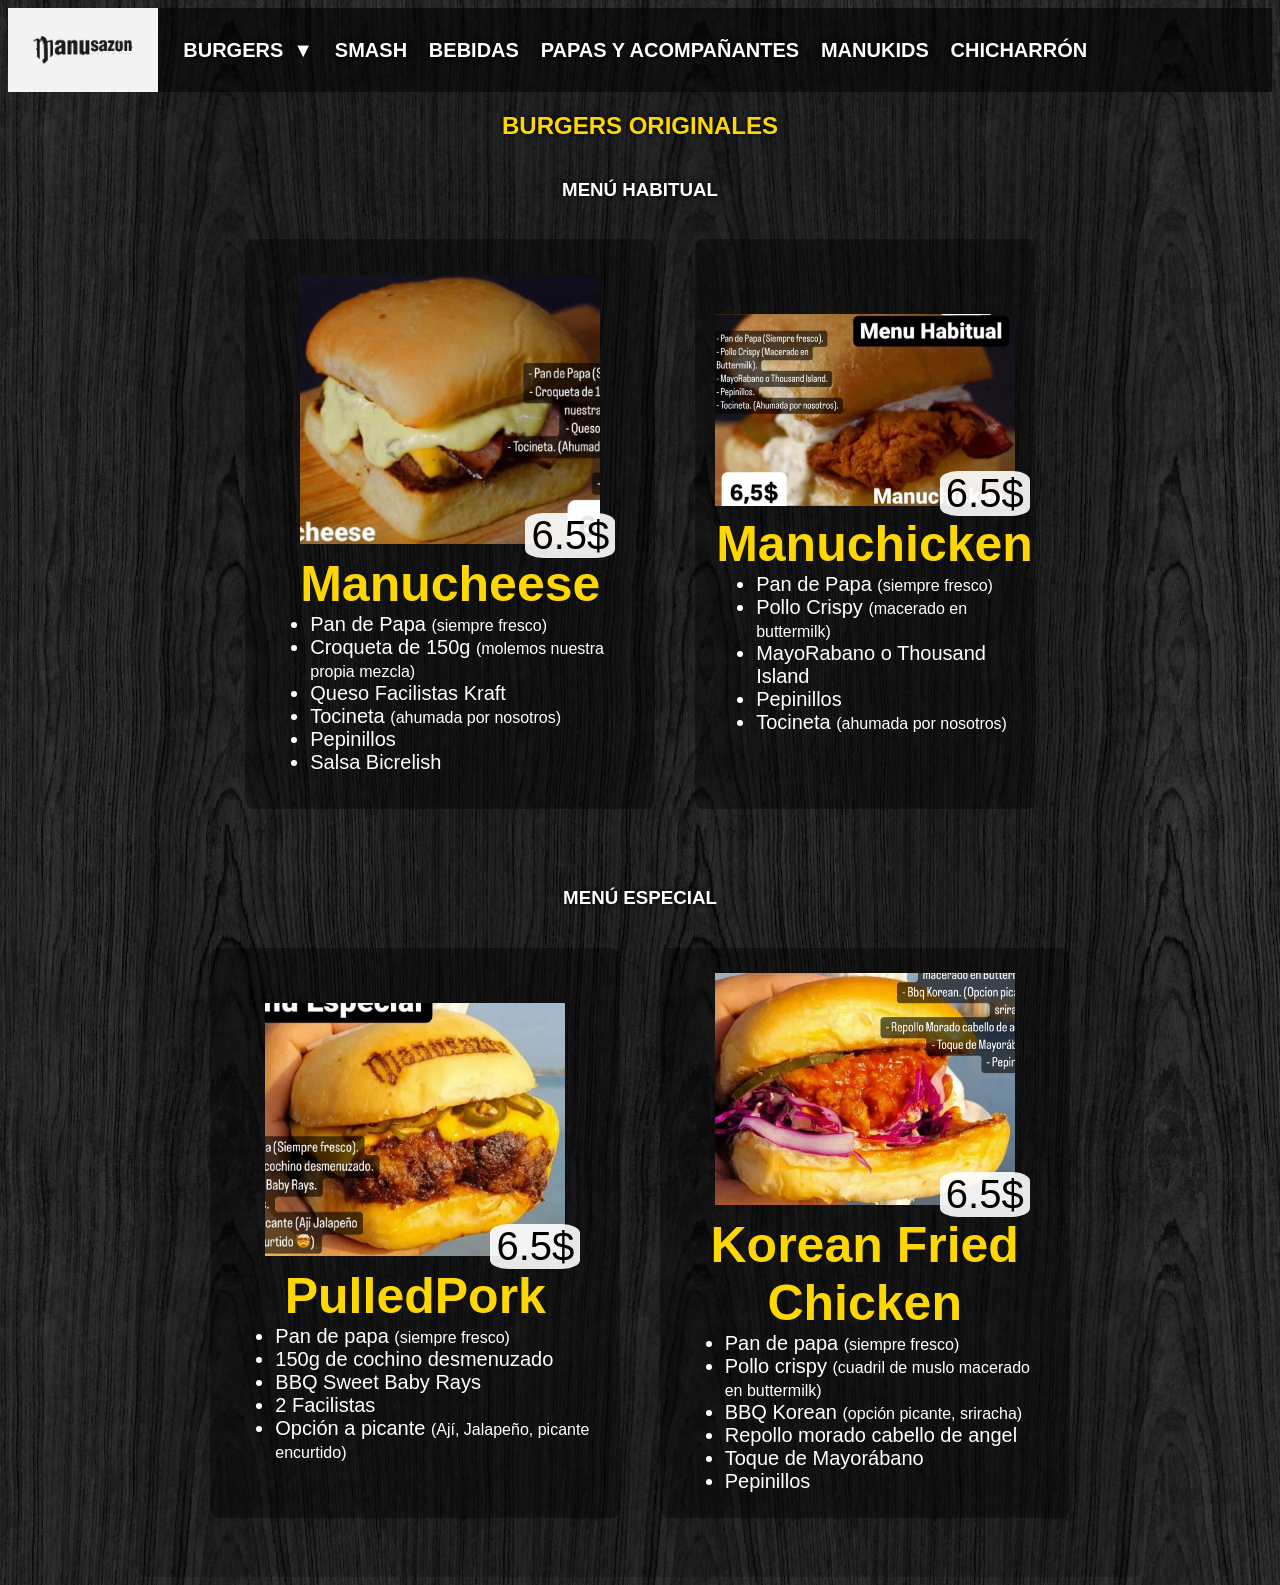
==== index.html @ 2ea52ff1 "first commit" ====
<!DOCTYPE html>
<html lang="es">
<head>
    <meta charset="UTF-8">
    <meta name="viewport" content="width=device-width, initial-scale=1.0">
    <title>Manusazon - Menu</title>
    <link rel="stylesheet" href="styles.css">
    <script src="script.js" defer></script>
</head>
<body>
    <div class="manuHeader">
        <img src="Manusazon logo 1.png" id="manusazonLogo">
        <div class="categories--container">
            <div class="dropdown">
                <h1 class="dropdown-title" onclick="toggleDropdown('burgers-dropdown-content')">
                    BURGERS <span>&#9660;</span> </h1>
                <div class="dropdown-content" id="burgers-dropdown-content">
                    <a href="burgers/originales.html">Originales</a>
                    <a href="burgers/dobles.html">Dobles</a>
                    <a href="burgers/triples">Triples</a>
                </div>
            </div>
            <h1>SMASH</h1>
            <h1>BEBIDAS</h1>
            <h1>PAPAS Y ACOMPAÑANTES</h1>
            <h1>MANUKIDS</h1>
            <h1>CHICHARRÓN</h1>
        </div>
    </div>

    <div class="menu-container">
        <h2>BURGERS ORIGINALES</h2>
        <h3>MENÚ HABITUAL</h2>

        <div class="menu-cards--container">
            <div class="menu-card">
                <div class="image-price--container">
                    <img id="Manucheese-Img" src="static/Burgers Originales/Menu Habitual/Manucheese.png" alt="ManucheeseImg">
                    <p class="image-price">6.5$</p>
                </div>
                <div class="title-ingredients--container">
                    <h4 class="card-title">Manucheese</h4>
                    <ul>
                        <li>Pan de Papa <span>(siempre fresco)</span></li>
                        <li>Croqueta de 150g <span>(molemos nuestra propia mezcla)</span></li>
                        <li>Queso Facilistas Kraft</li>
                        <li>Tocineta <span>(ahumada por nosotros)</span></li>
                        <li>Pepinillos</li>
                        <li>Salsa Bicrelish</li>
                    </ul>
                </div>
            </div>
            <div class="menu-card">
                <div class="image-price--container">
                    <img id="Manuchicken-Img" src="static/Burgers Originales/Menu Habitual/Manuchicken.png" alt="ManuchickenImg">
                    <p class="image-price">6.5$</p>
                </div>
                <div class="title-ingredients--container">
                    <h4 class="card-title">Manuchicken</h4>
                    <ul>
                        <li>Pan de Papa <span>(siempre fresco)</span></li>
                        <li>Pollo Crispy <span>(macerado en buttermilk)</span></li>
                        <li>MayoRabano o Thousand Island</li>
                        <li>Pepinillos</li>
                        <li>Tocineta <span>(ahumada por nosotros)</span></li>
                    </ul>
                </div>
            </div>
            
        </div>

        <h3>MENÚ ESPECIAL</h2>

        <div class="menu-cards--container">
            <div class="menu-card">
                <div class="image-price--container">
                    <img id="PulledPork-Img" src="static/Burgers Originales/Menu Especial/PulledPork.png" alt="PulledPorkImg">
                    <p class="image-price">6.5$</p>
                </div>
                <div class="title-ingredients--container">
                    <h4 class="card-title">PulledPork</h4>
                    <ul>
                        <li>Pan de papa <span>(siempre fresco)</span></li>
                        <li>150g de cochino desmenuzado</li>
                        <li>BBQ Sweet Baby Rays</li>
                        <li>2 Facilistas</li>
                        <li>Opción a picante <span>(Ají, Jalapeño, picante encurtido)</span></li>
                    </ul>
                </div>
            </div>
            
            <div class="menu-card">
                <div class="image-price--container">
                    <img id="KoreanFriedChicken-Img" src="static/Burgers Originales/Menu Especial/Korean Fried Chicken.png" alt="KoreanFriedChickenImg">
                    <p class="image-price">6.5$</p>
                </div>
                <div class="title-ingredients--container">
                    <h4 class="card-title">Korean Fried Chicken</h4>
                    <ul>
                        <li>Pan de papa <span>(siempre fresco)</span></li>
                        <li>Pollo crispy <span>(cuadril de muslo macerado en buttermilk)</span></li>
                        <li>BBQ Korean <span>(opción picante, sriracha)</span></li>
                        <li>Repollo morado cabello de angel</li>
                        <li>Toque de Mayorábano</li>
                        <li>Pepinillos</li>
                    </ul>
                </div>
            </div>

        </div>

    </div>

</body>
</html>
---- styles.css ----
body {
    background-image: url('wood-veneer-none-xb3p3p-1200.jpg');
    color: white;
    font: 100% Arial, Helvetica, sans-serif;
}

.manuHeader {
    display: flex;
    flex-direction: row;
    text-shadow: 0 0 5px black;
    align-items: left;
    align-content: flex-start;
    width: 100%;
    background-color: rgb(0, 0, 0, 0.6);
}

.categories--container {
    display: flex;
    flex-direction: row;
    text-shadow: 0 0 5px black;
    align-items: center;
    align-content: center;
    gap: 2%;
    width: 100%;
    font-size: 10px;
}

#manusazonLogo {
    display: flex;
    width: 150px;
    height: auto;
    margin-right: 2%;
}

.menu-container {
    display: flex;
    flex-direction: column;
    position: relative;
    justify-content: center;
    margin: 0 10vw;
    background-color: rgba(0, 0, 0, 0.2);
    border-radius: 1%;
}

@media (max-width: 768px) {
    .menu-container {
        margin: 0 5vw; 
    }
    .title-ingredients--container h4 {
        font-size: 30px; 
    }
    .title-ingredients--container ul {
        font-size: 15px; 
    }
    .image-price {
        font-size: 24px;
    }
}

.menu-container h2{
    text-align: center;
    color: gold;
    text-shadow: 0 0 5px black;
    position: sticky;
    left: 0%;
    top: 2%;
    z-index: 10;
}
.menu-container h3{
    text-align: center;
    text-shadow: 0 0 5px black;
}

.menu-cards--container {
    display: flex;
    flex-direction: row;
    flex-wrap: wrap;
    justify-content: center;
    gap: 2%;
    padding: 1%;
    background-color: rgba(0, 0, 0, 0);
    border-radius: 1%;
    height: max-content;
}

.menu-card {
    padding: 1% 0.5% 1% 0.5%;
    margin: 1% 1% 5% 1%;
    background-color: rgba(0, 0, 0, 0.4);
    border-radius: 2%;
    align-items: center;
    align-content: center;
    min-height: 550px;
    max-width: 400px;
    height: fit-content;
    width: fit-content;
}

.image-price--container {
    display: flex;
    flex-direction: column;
    width: fit-content;
    height: fit-content;
    position: relative;
    transform: translate(-50%, 0);
    left: 50%;
}

.image-price--container img{
    max-width: 300px;
    width: 100%;
    height: auto;
}

.image-price{
    display: flex;
    position: absolute;
    width: fit-content;
    height: fit-content;
    bottom: -5%;
    right: -5%;
    padding: 0 2% 0 2%;
    margin: 0 0 0 0;
    background-color: rgba(255, 255, 255, 0.9);
    color: black;
    border-radius: 20% 20% 20% 20%;
    font-size: 40px;
}

.title-ingredients--container {
    background-color: rgba(0, 128, 0, 0);
    display: flex;
    flex-direction: column;
    position: relative;
    width: 90%;
    height: fit-content;
    left: 5%;
}

.card-title{
    width: 100%;
    height: fit-content;
    align-items: center;
    align-content: center;
    text-align: center;
    color: gold;
    font-size: 50px;
    margin: 3% 0 0 0;
}

.title-ingredients--container ul{
    font-size: 20px;
    margin: 0 0 0 0;
    height: fit-content;
}

.title-ingredients--container ul span   {
    font-size: 80%;
}

/* Estilos para el contenedor del menú desplegable */
.dropdown {
    position: relative; /* CLAVE: Para que el contenido se posicione relativo a este */
    display: inline-block; /* Permite que ocupe solo el ancho de su contenido */
}

/* Estilos para el encabezado del desplegable (BURGERS) */
.dropdown-title {
    cursor: pointer; /* Indica que se puede hacer clic */
    display: flex;
    align-items: center;
    gap: 10px; /* Espacio entre el texto y la flecha */
}

/* Estilos para el contenido desplegable (Originales, Dobles, Triples) */
.dropdown-content {
    /* CLAVE: Oculta el contenido por defecto */
    display: none; 
    
    position: absolute; /* CLAVE: Permite que el contenido se superponga */
    background-color: #333; /* Color de fondo del desplegable */
    min-width: 160px; /* Ancho mínimo */
    box-shadow: 0px 8px 16px 0px rgba(0,0,0,0.2);
    z-index: 100; /* Asegura que esté por encima de otros elementos */
    padding: 5px 0;
}

/* Estilos para los enlaces dentro del desplegable */
.dropdown-content a {
    color: white;
    padding: 12px 16px;
    text-decoration: none; /* Quita el subrayado */
    display: block; /* Ocupa todo el ancho disponible */
    font-size: 18px; /* Ajusta el tamaño de la fuente para los ítems */
}

/* Estilo al pasar el ratón por los enlaces */
.dropdown-content a:hover {
    background-color: #555;
}

/* Clase para mostrar el contenido (será añadida por JavaScript) */
.show {
    display: block;
}

/* Estilos para el contenedor del menú desplegable */
.dropdown {
    position: relative; 
    display: inline-block; 
    /* Importante: display: inline-block asegura que el hover funciona correctamente 
       y solo sobre el contenido de la burger */
}

/* Estilos para el título (BURGERS) */
.dropdown-title {
    cursor: pointer;
    display: flex;
    align-items: center;
    gap: 10px;
}

/* Estilos para el contenido desplegable (Originales, Dobles, Triples) */
.dropdown-content {
    /* CLAVE: Oculta el contenido por defecto */
    display: none; 
    
    position: absolute; 
    top: 100%; /* Posiciona el desplegable justo debajo del título */
    left: 0;
    
    background-color: #333; 
    min-width: 160px; 
    box-shadow: 0px 8px 16px 0px rgba(0,0,0,0.2);
    z-index: 100;
    padding: 5px 0;
}

/* 🔑 CLAVE: Muestra el contenido cuando el ratón está sobre el contenedor padre (.dropdown) */
.dropdown:hover .dropdown-content {
    display: block;
}

/* Estilos para los enlaces dentro del desplegable */
.dropdown-content a {
    color: white;
    padding: 12px 16px;
    text-decoration: none;
    display: block;
    font-size: 18px; 
}

/* Estilo al pasar el ratón por los enlaces */
.dropdown-content a:hover {
    background-color: #555;
}
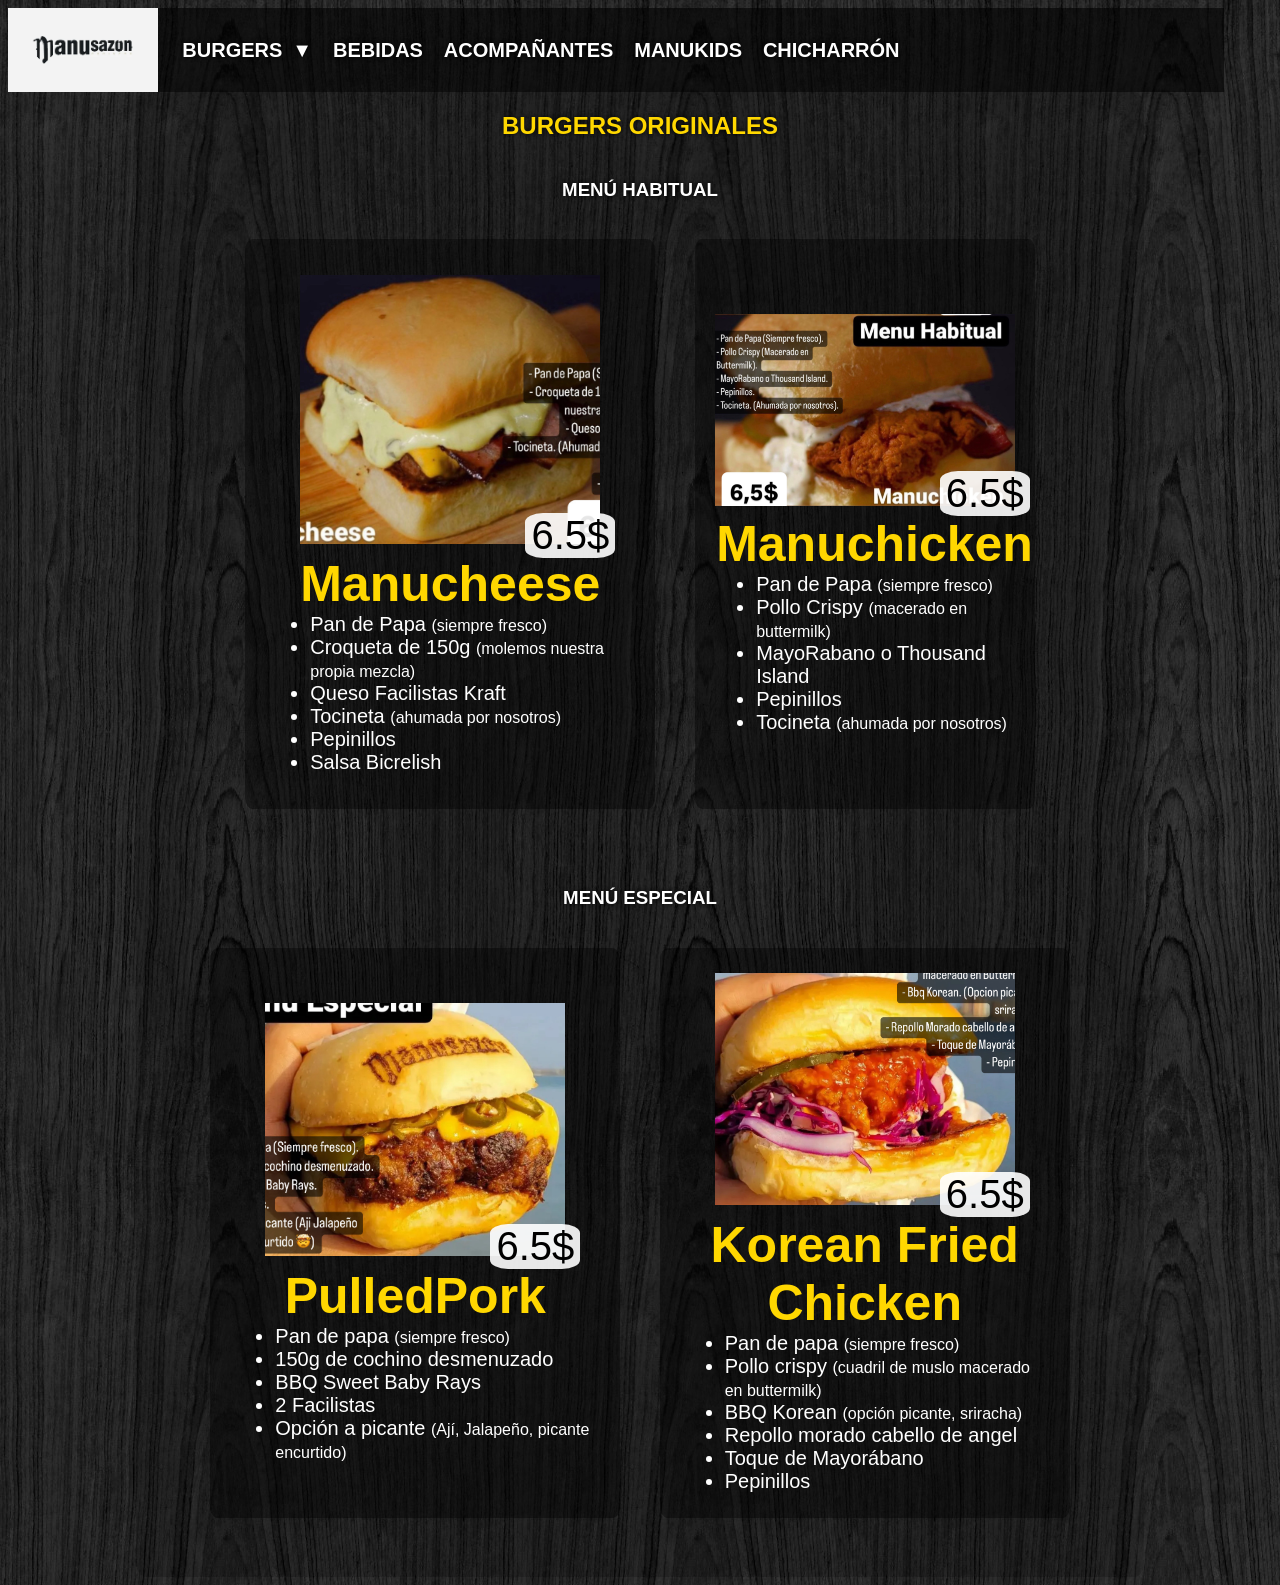
==== commit c2896789: "Header fix" ====
--- a/index.html
+++ b/index.html
@@ -20,9 +20,8 @@
                     <a href="burgers/triples">Triples</a>
                 </div>
             </div>
-            <h1>SMASH</h1>
             <h1>BEBIDAS</h1>
-            <h1>PAPAS Y ACOMPAÑANTES</h1>
+            <h1>ACOMPAÑANTES</h1>
             <h1>MANUKIDS</h1>
             <h1>CHICHARRÓN</h1>
         </div>
--- a/styles.css
+++ b/styles.css
@@ -10,7 +10,7 @@
     text-shadow: 0 0 5px black;
     align-items: left;
     align-content: flex-start;
-    width: 100%;
+    width: 95vw;
     background-color: rgb(0, 0, 0, 0.6);
 }
 
@@ -43,6 +43,15 @@
 }
 
 @media (max-width: 768px) {
+    #manusazonLogo {
+        display: flex;
+        width: 75px;
+        height: auto;
+        margin-right: 2%;
+    }
+    .categories--container {
+    font-size: 0.9vw;
+    }
     .menu-container {
         margin: 0 5vw; 
     }
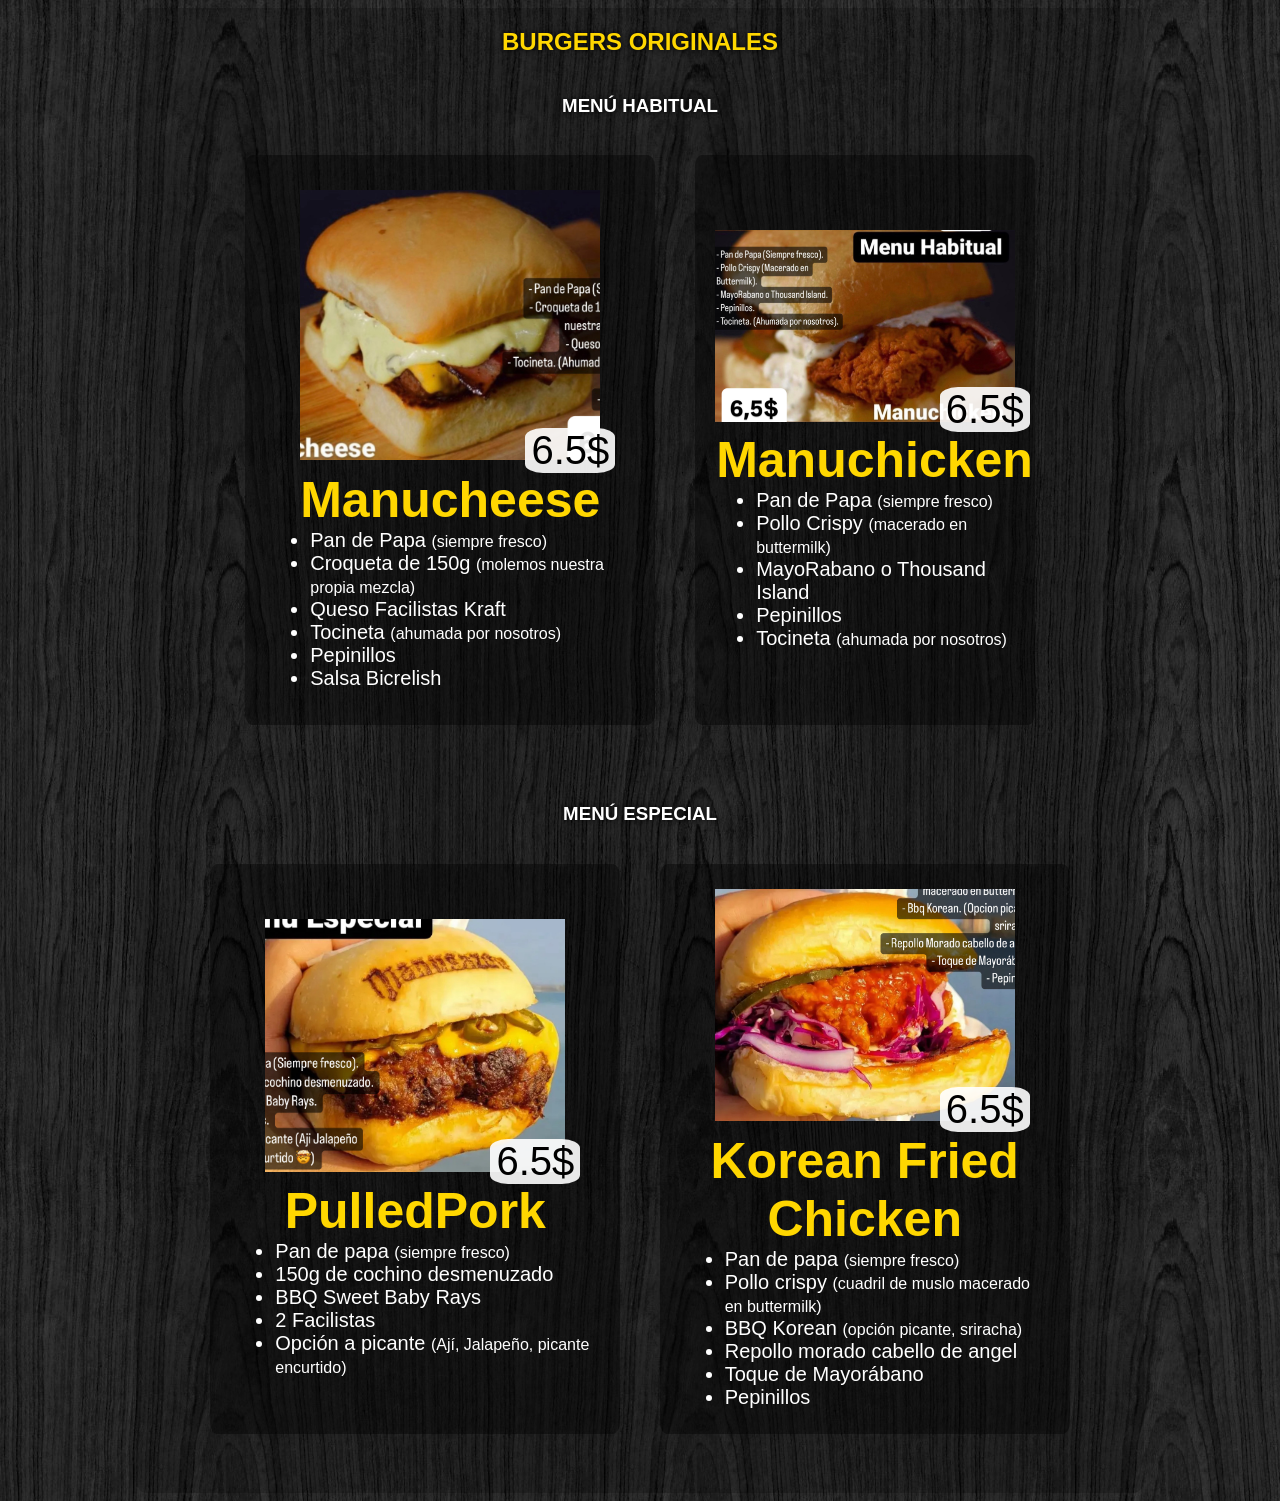
==== commit f8325664: "No header" ====
--- a/index.html
+++ b/index.html
@@ -8,7 +8,7 @@
     <script src="script.js" defer></script>
 </head>
 <body>
-    <div class="manuHeader">
+    <!-- <div class="manuHeader">
         <img src="Manusazon logo 1.png" id="manusazonLogo">
         <div class="categories--container">
             <div class="dropdown">
@@ -25,7 +25,7 @@
             <h1>MANUKIDS</h1>
             <h1>CHICHARRÓN</h1>
         </div>
-    </div>
+    </div> -->
 
     <div class="menu-container">
         <h2>BURGERS ORIGINALES</h2>
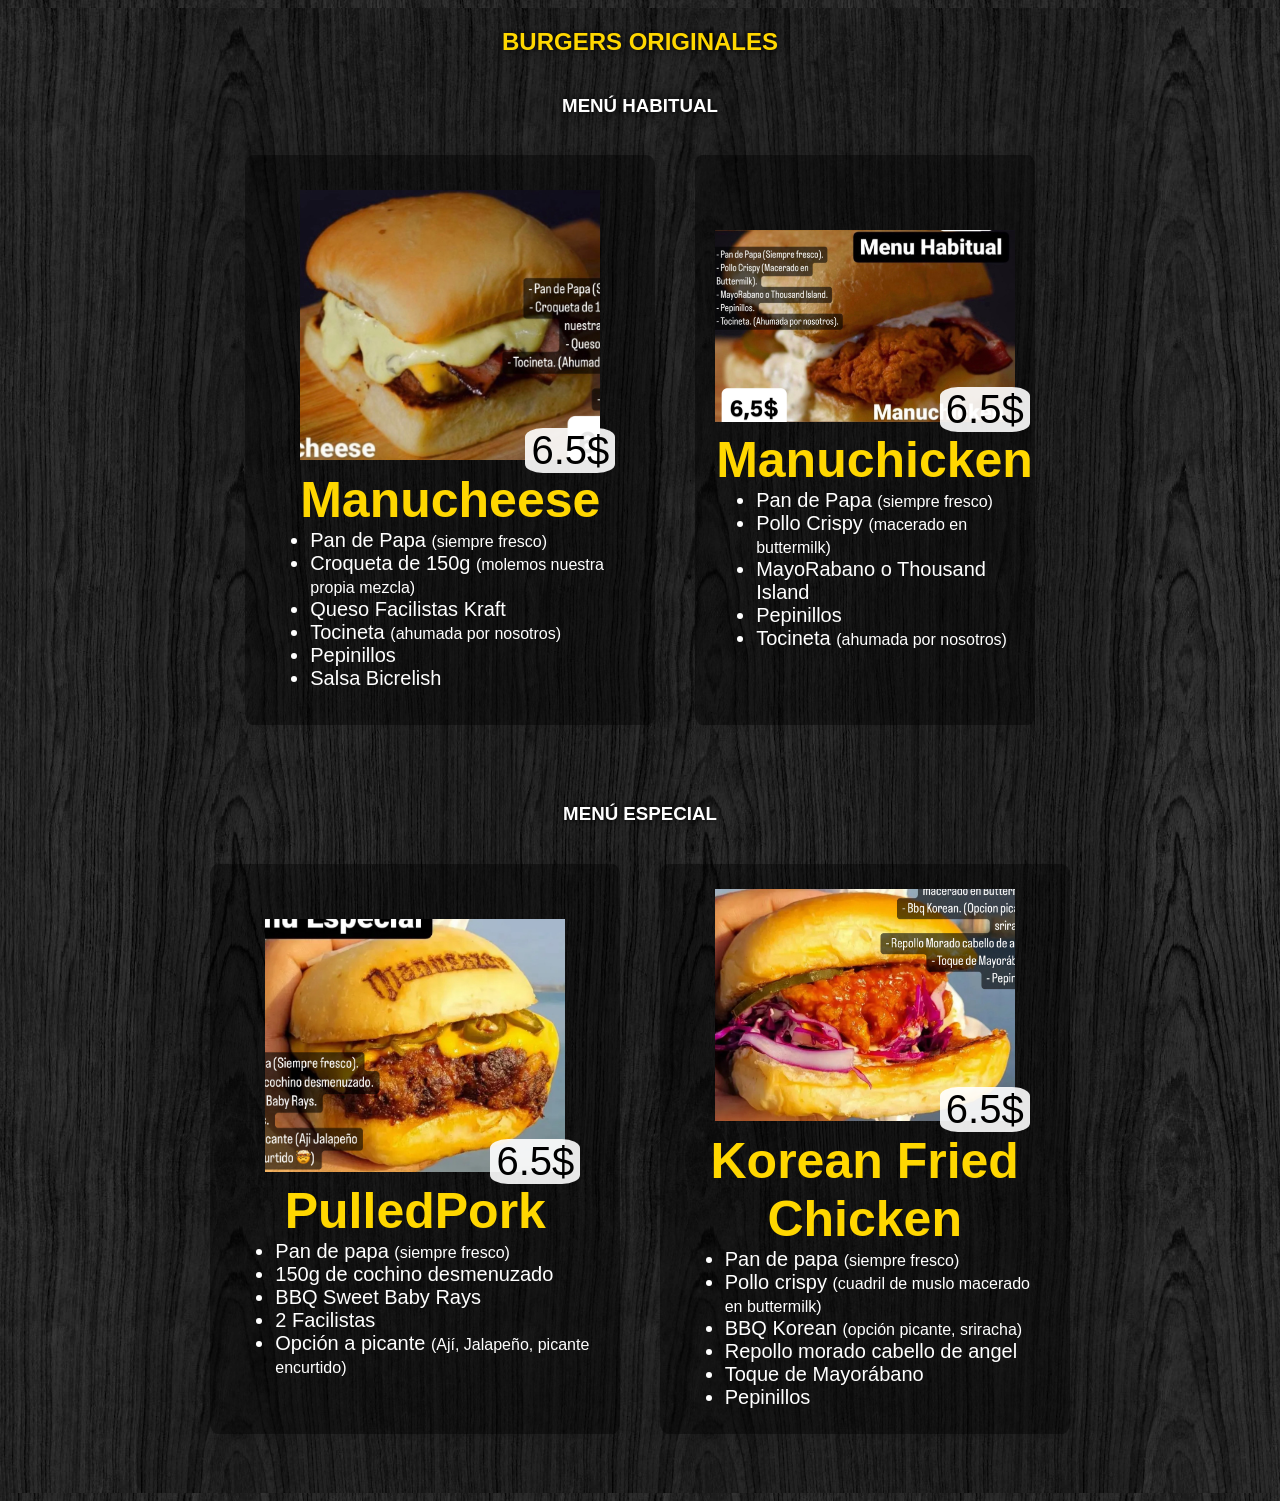
==== commit cdc385fc: "intento de fondo de botones4" ====
--- a/index.html
+++ b/index.html
@@ -2,7 +2,8 @@
 <html lang="es">
 <head>
     <meta charset="UTF-8">
-    <meta name="viewport" content="width=device-width, initial-scale=1.0">
+    <meta name="viewport" content="width=device-width, initial-scale=1.0, viewport-fit=cover">
+    <meta name="theme-color" content="#00000000">
     <title>Manusazon - Menu</title>
     <link rel="stylesheet" href="styles.css">
     <script src="script.js" defer></script>
--- a/styles.css
+++ b/styles.css
@@ -1,3 +1,7 @@
+html {
+    background-image: url('wood-veneer-none-xb3p3p-1200.jpg');
+}
+
 body {
     background-image: url('wood-veneer-none-xb3p3p-1200.jpg');
     color: white;
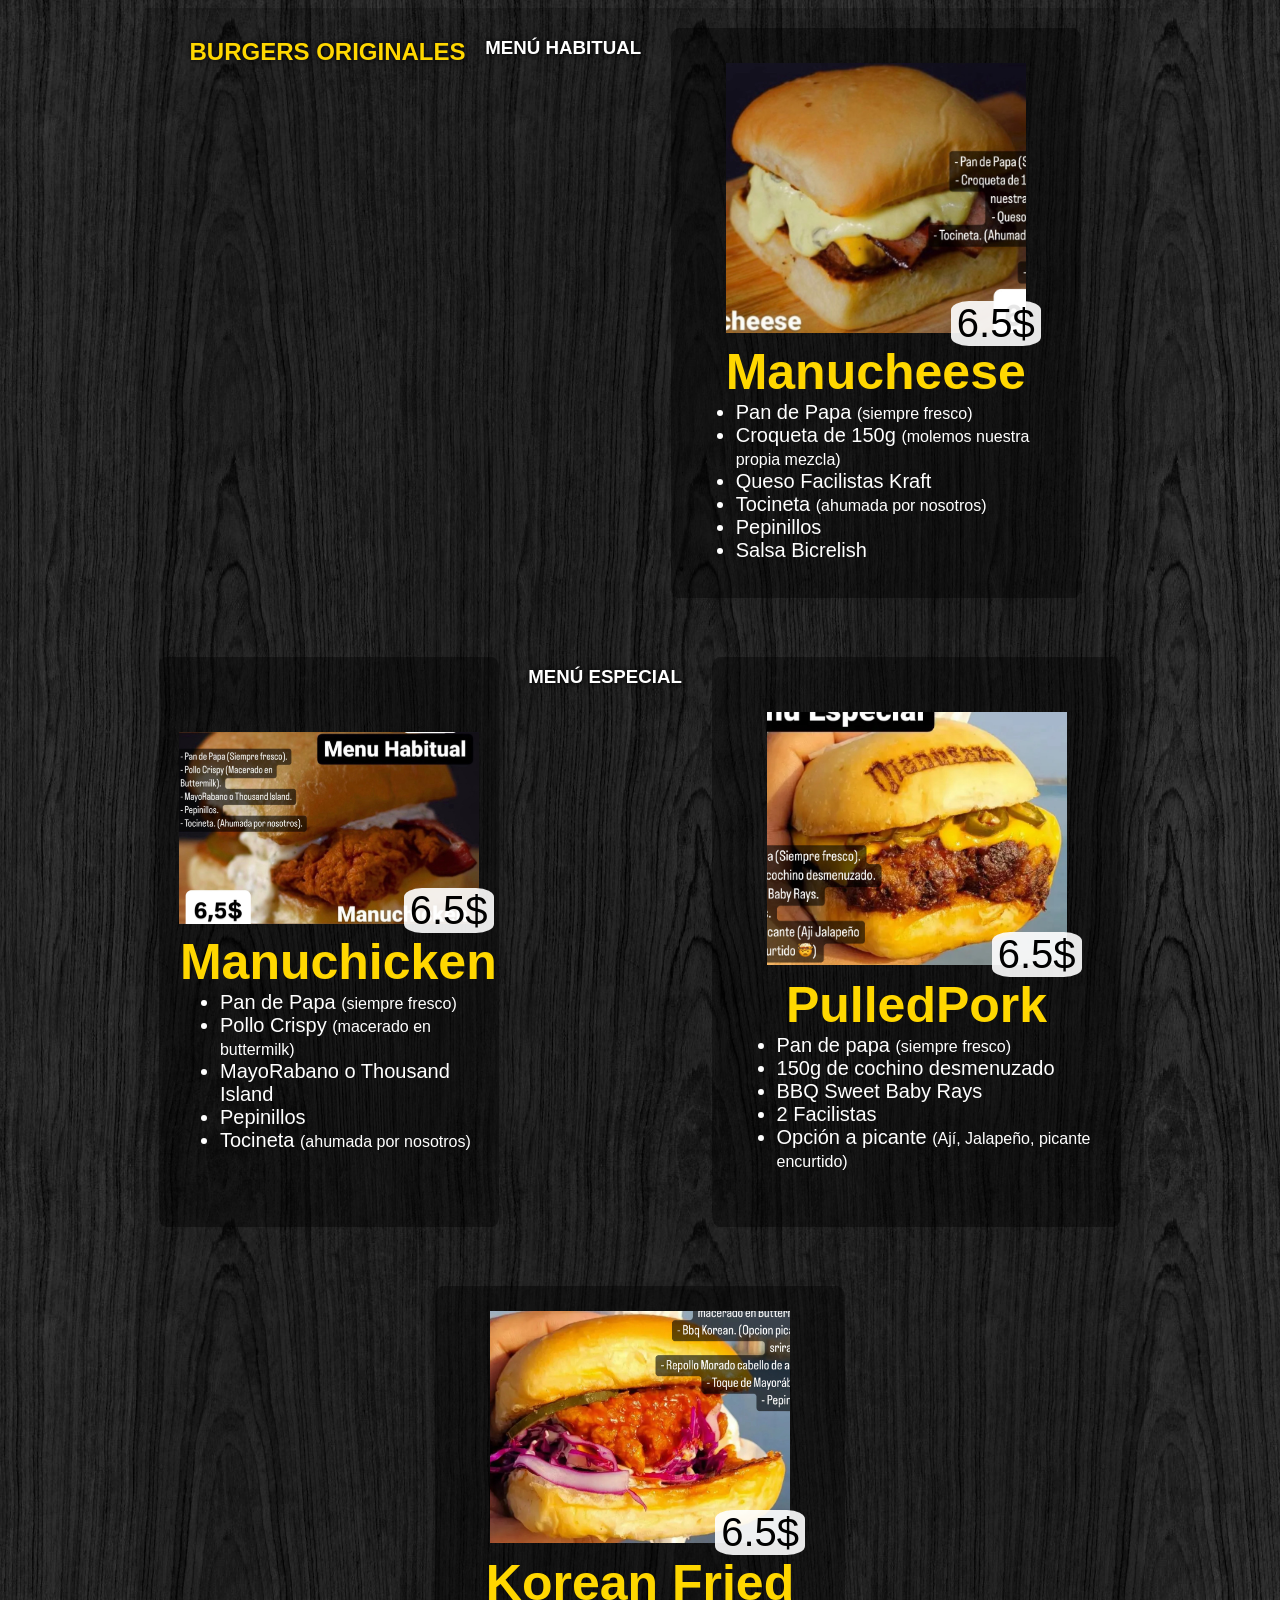
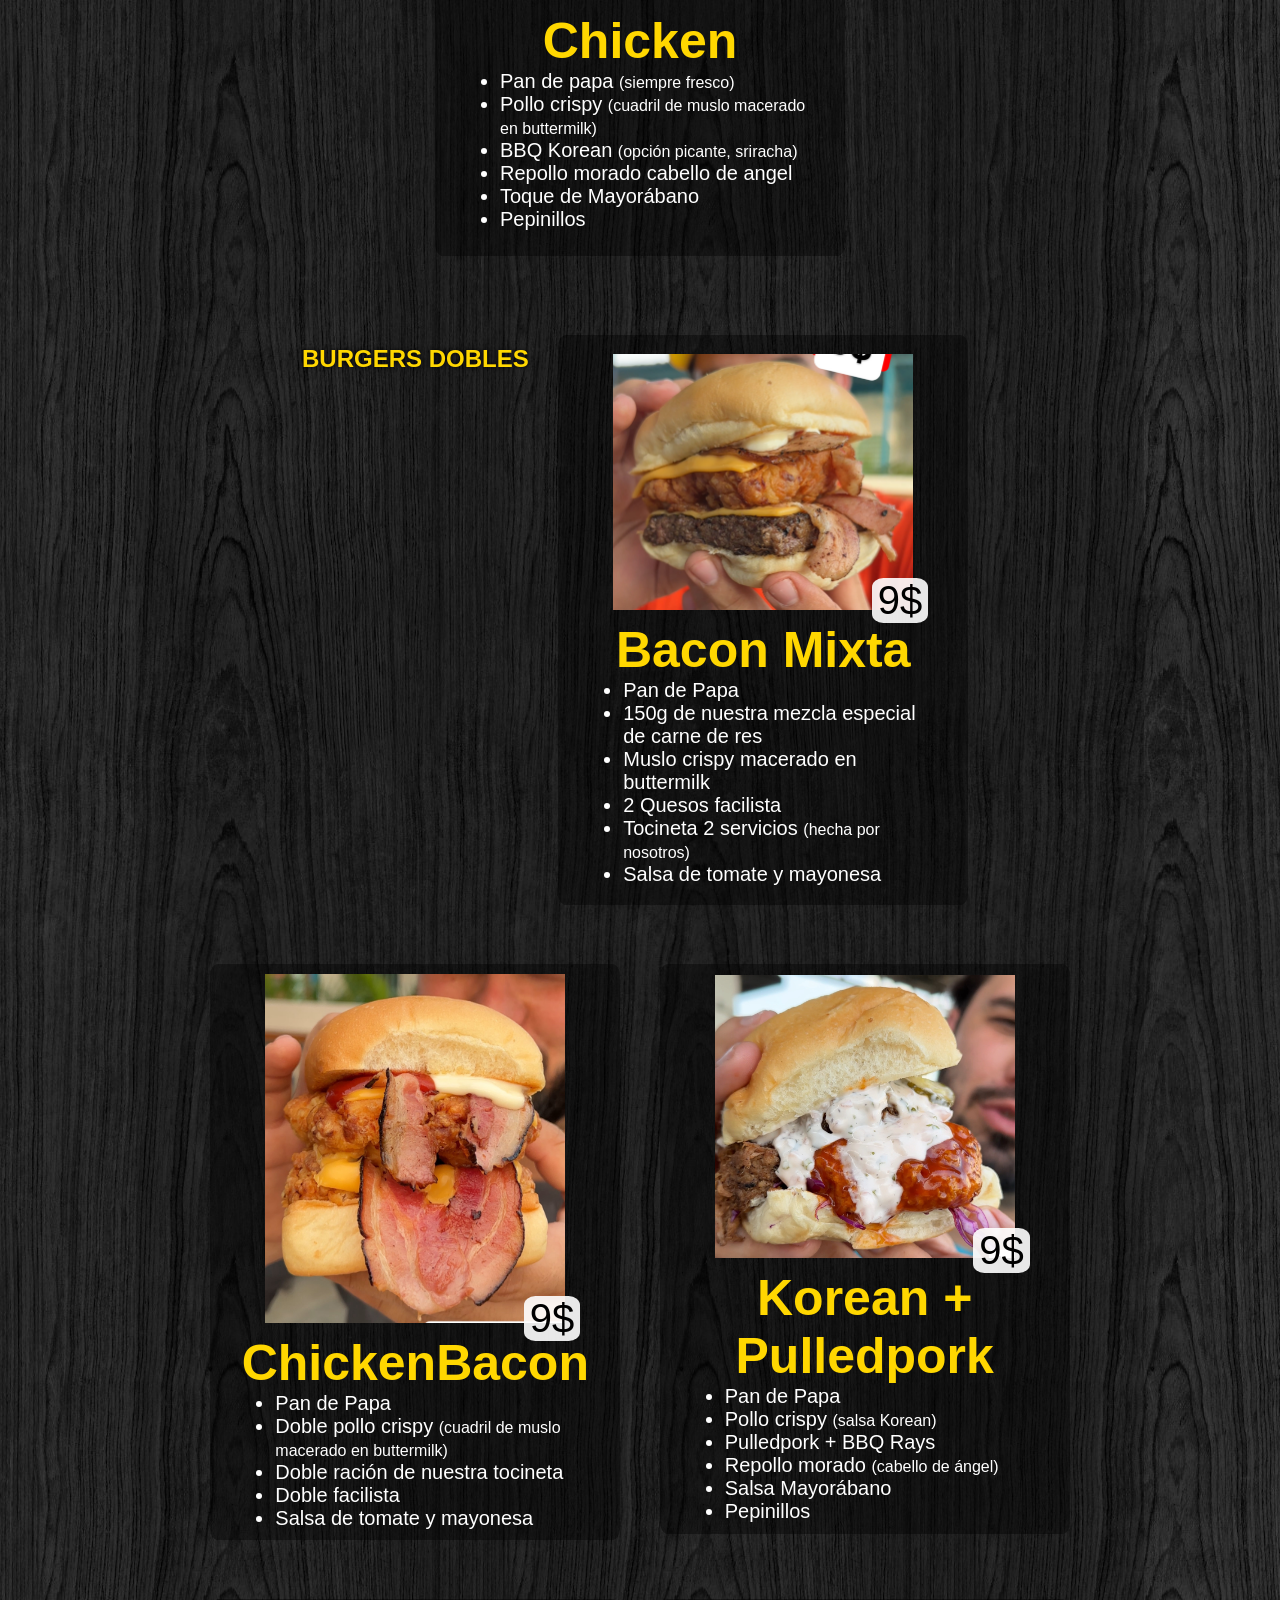
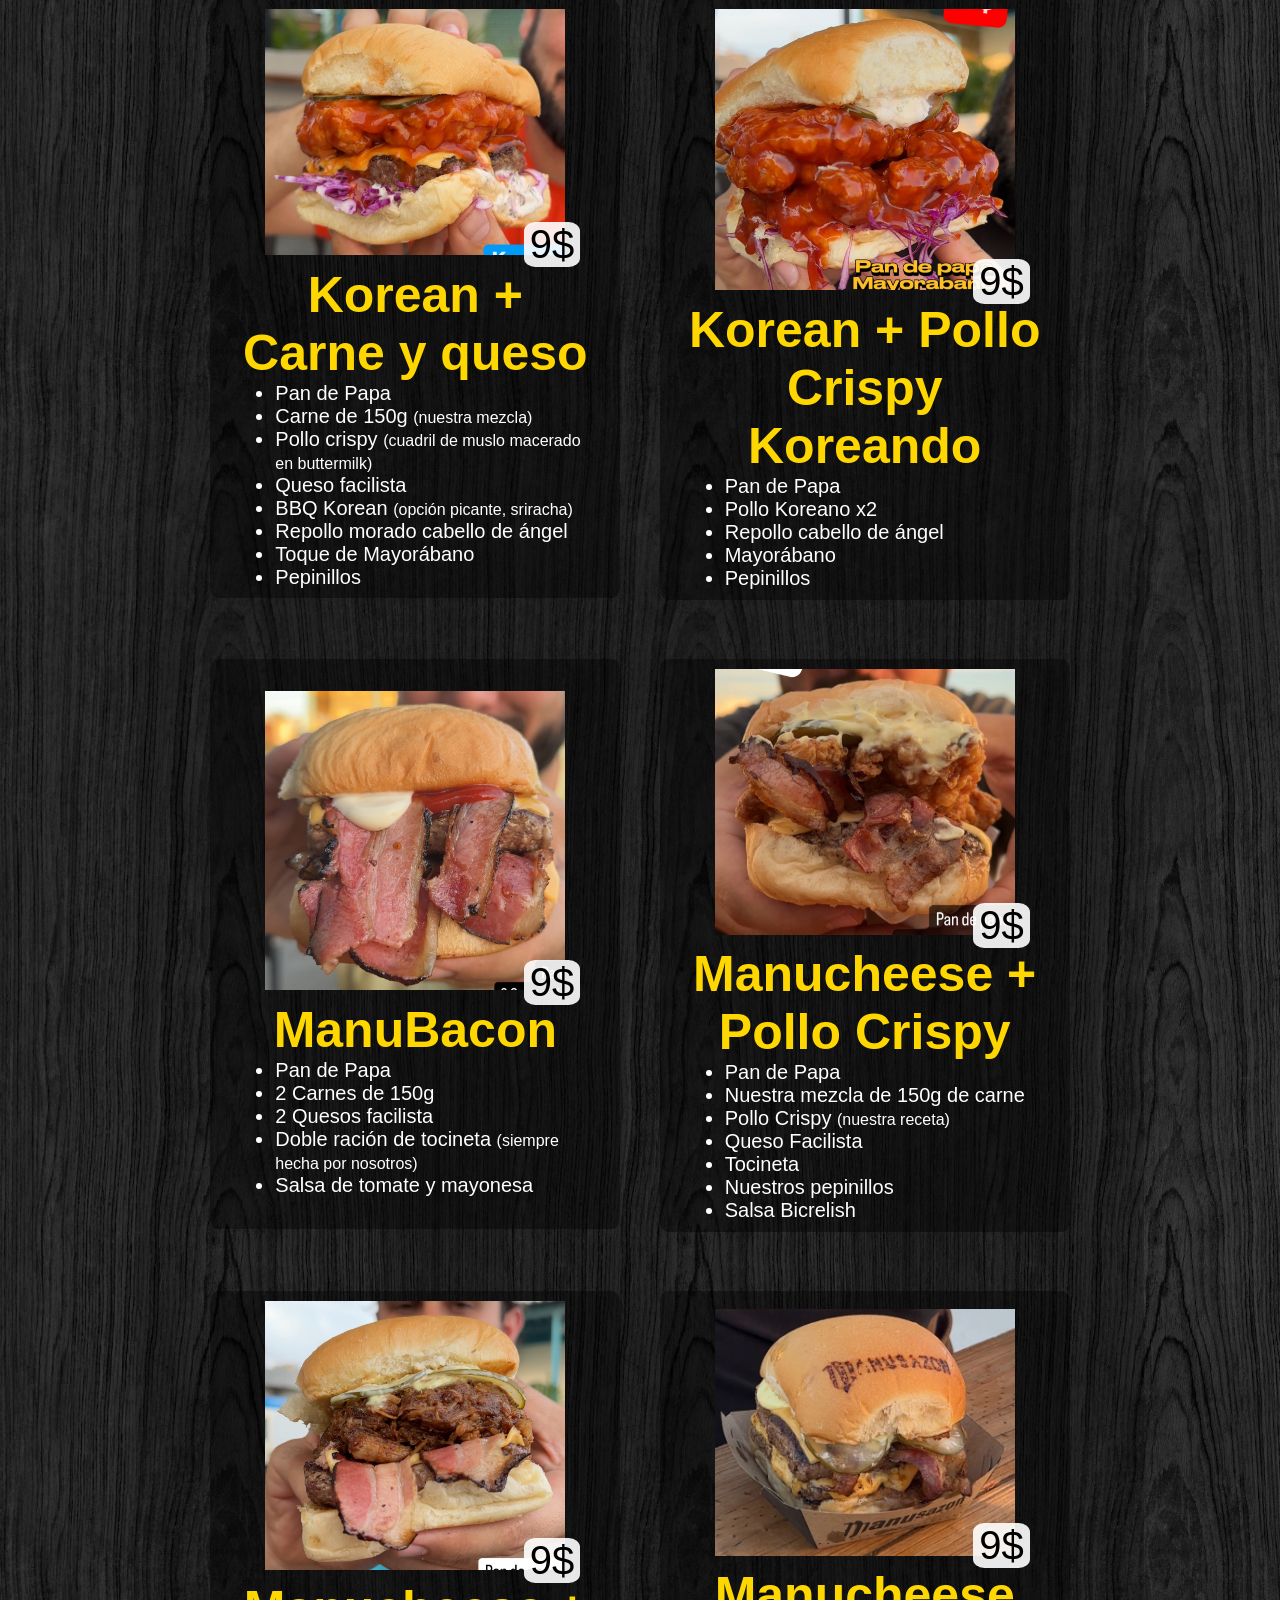
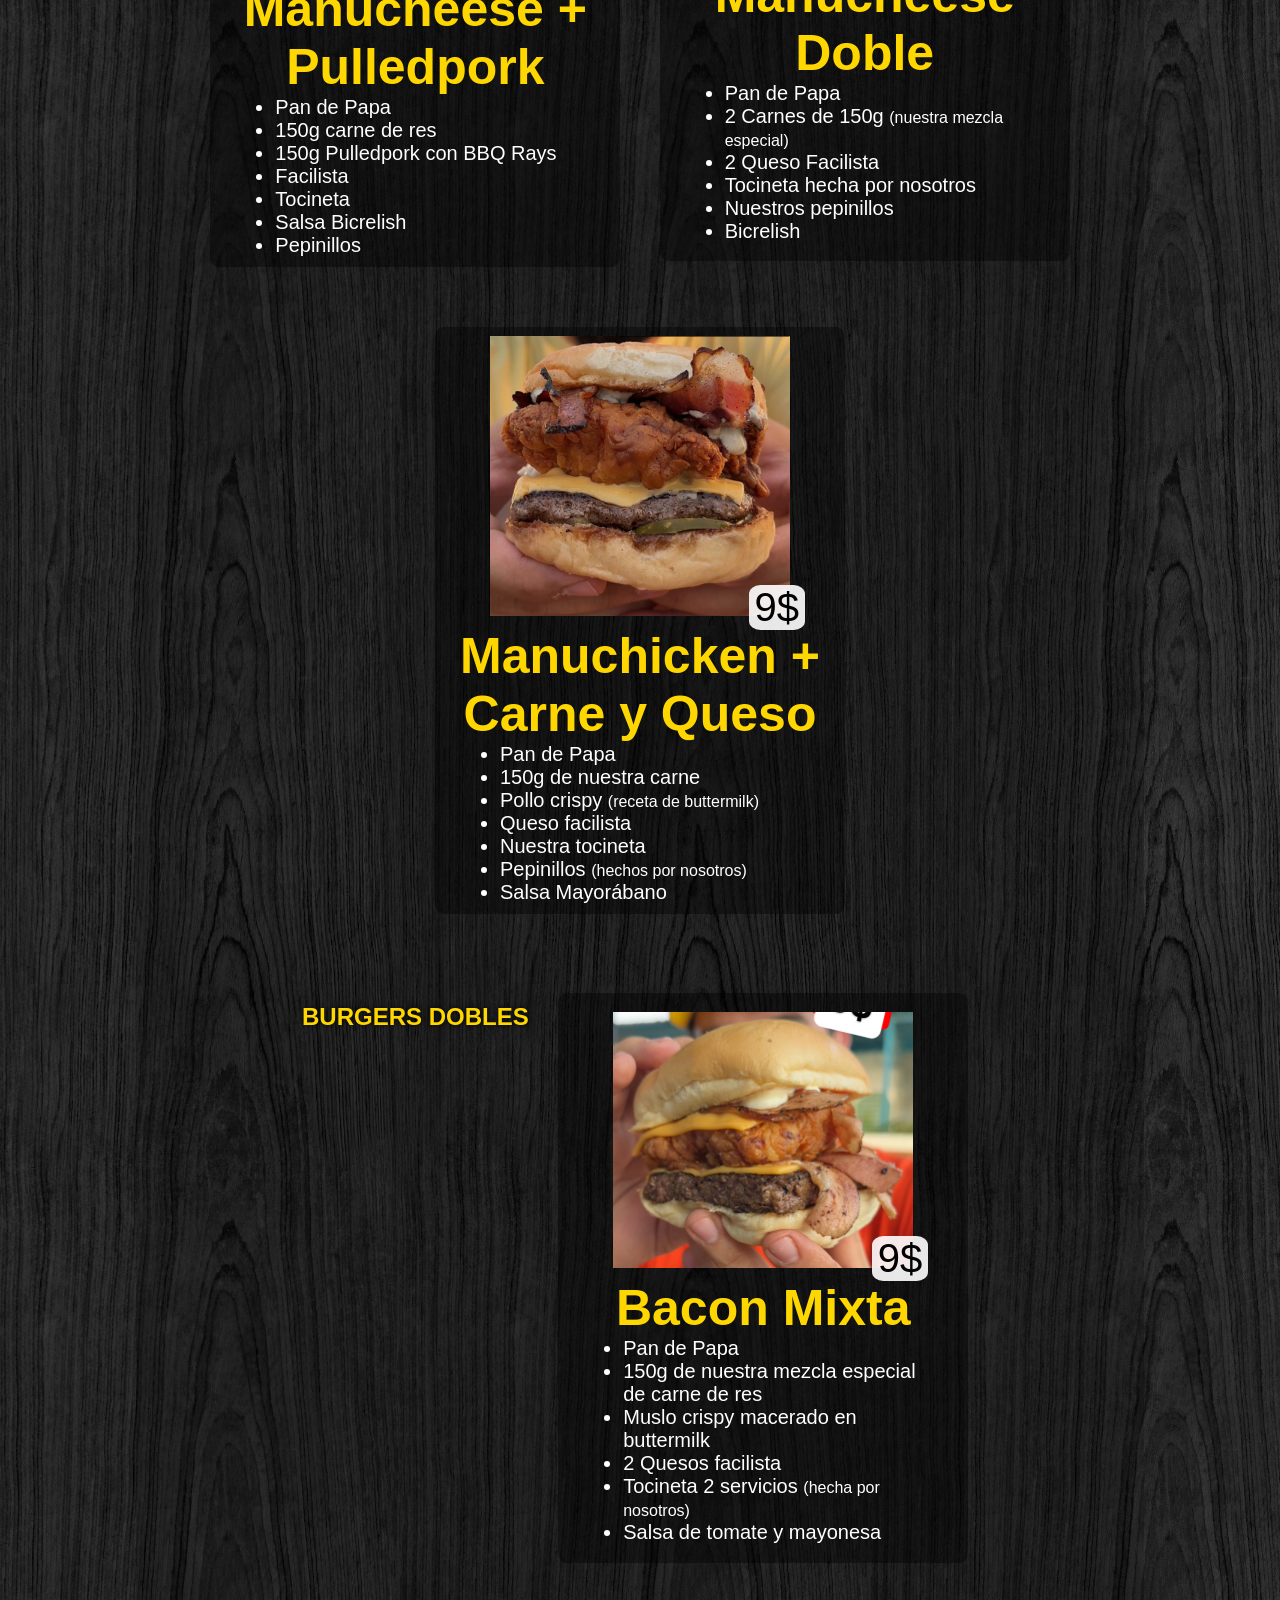
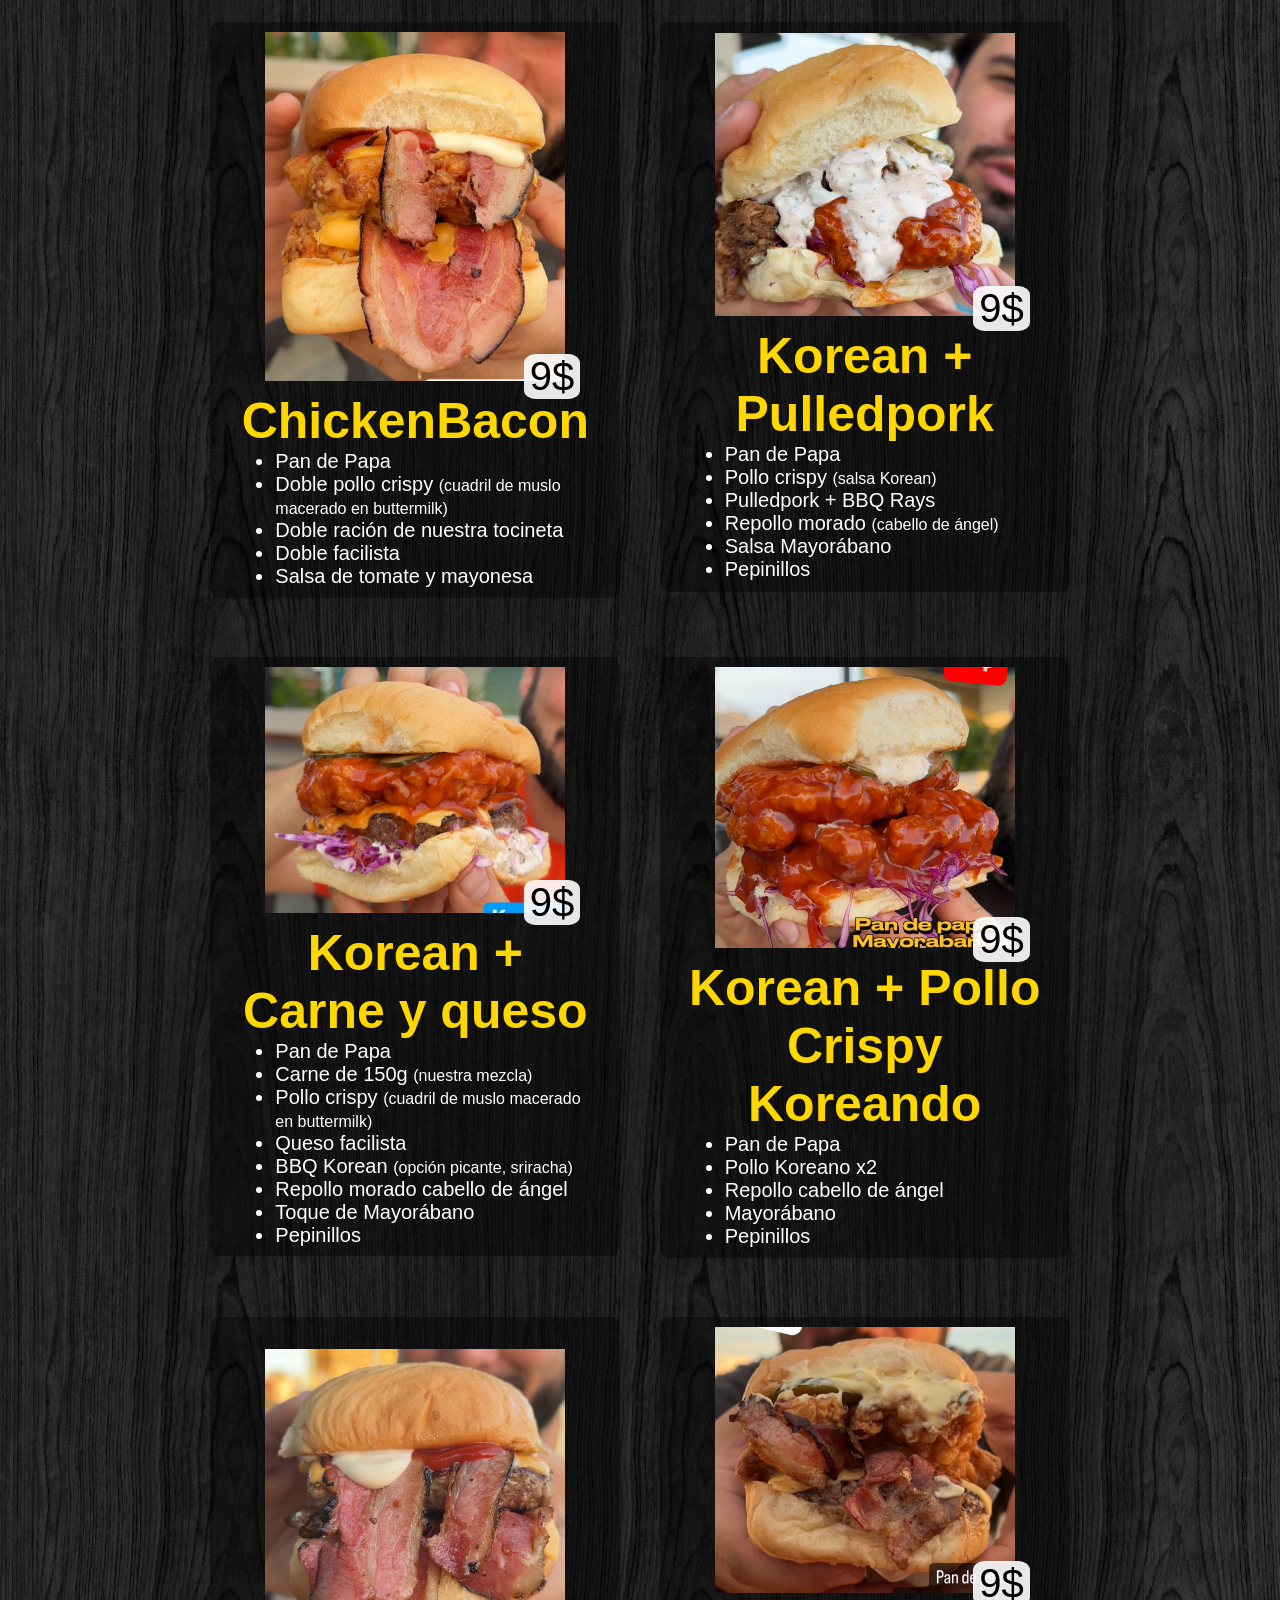
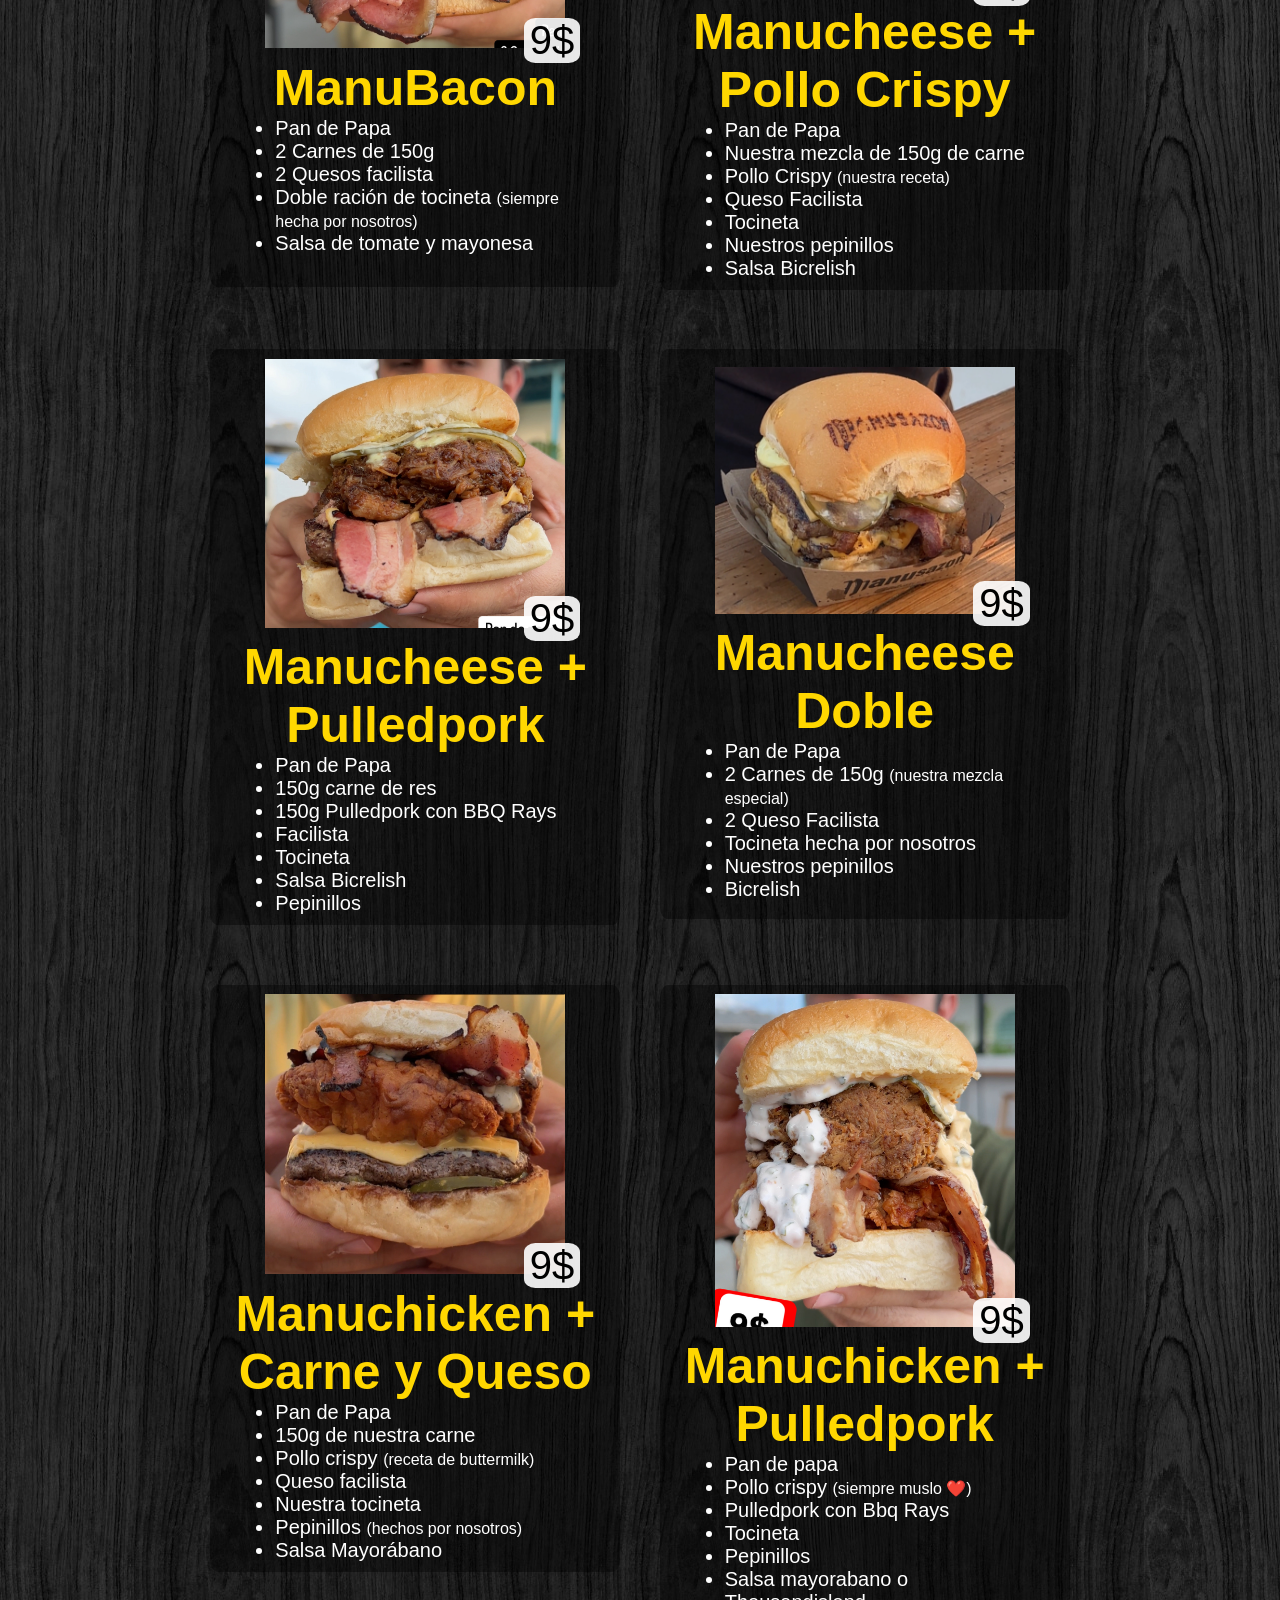
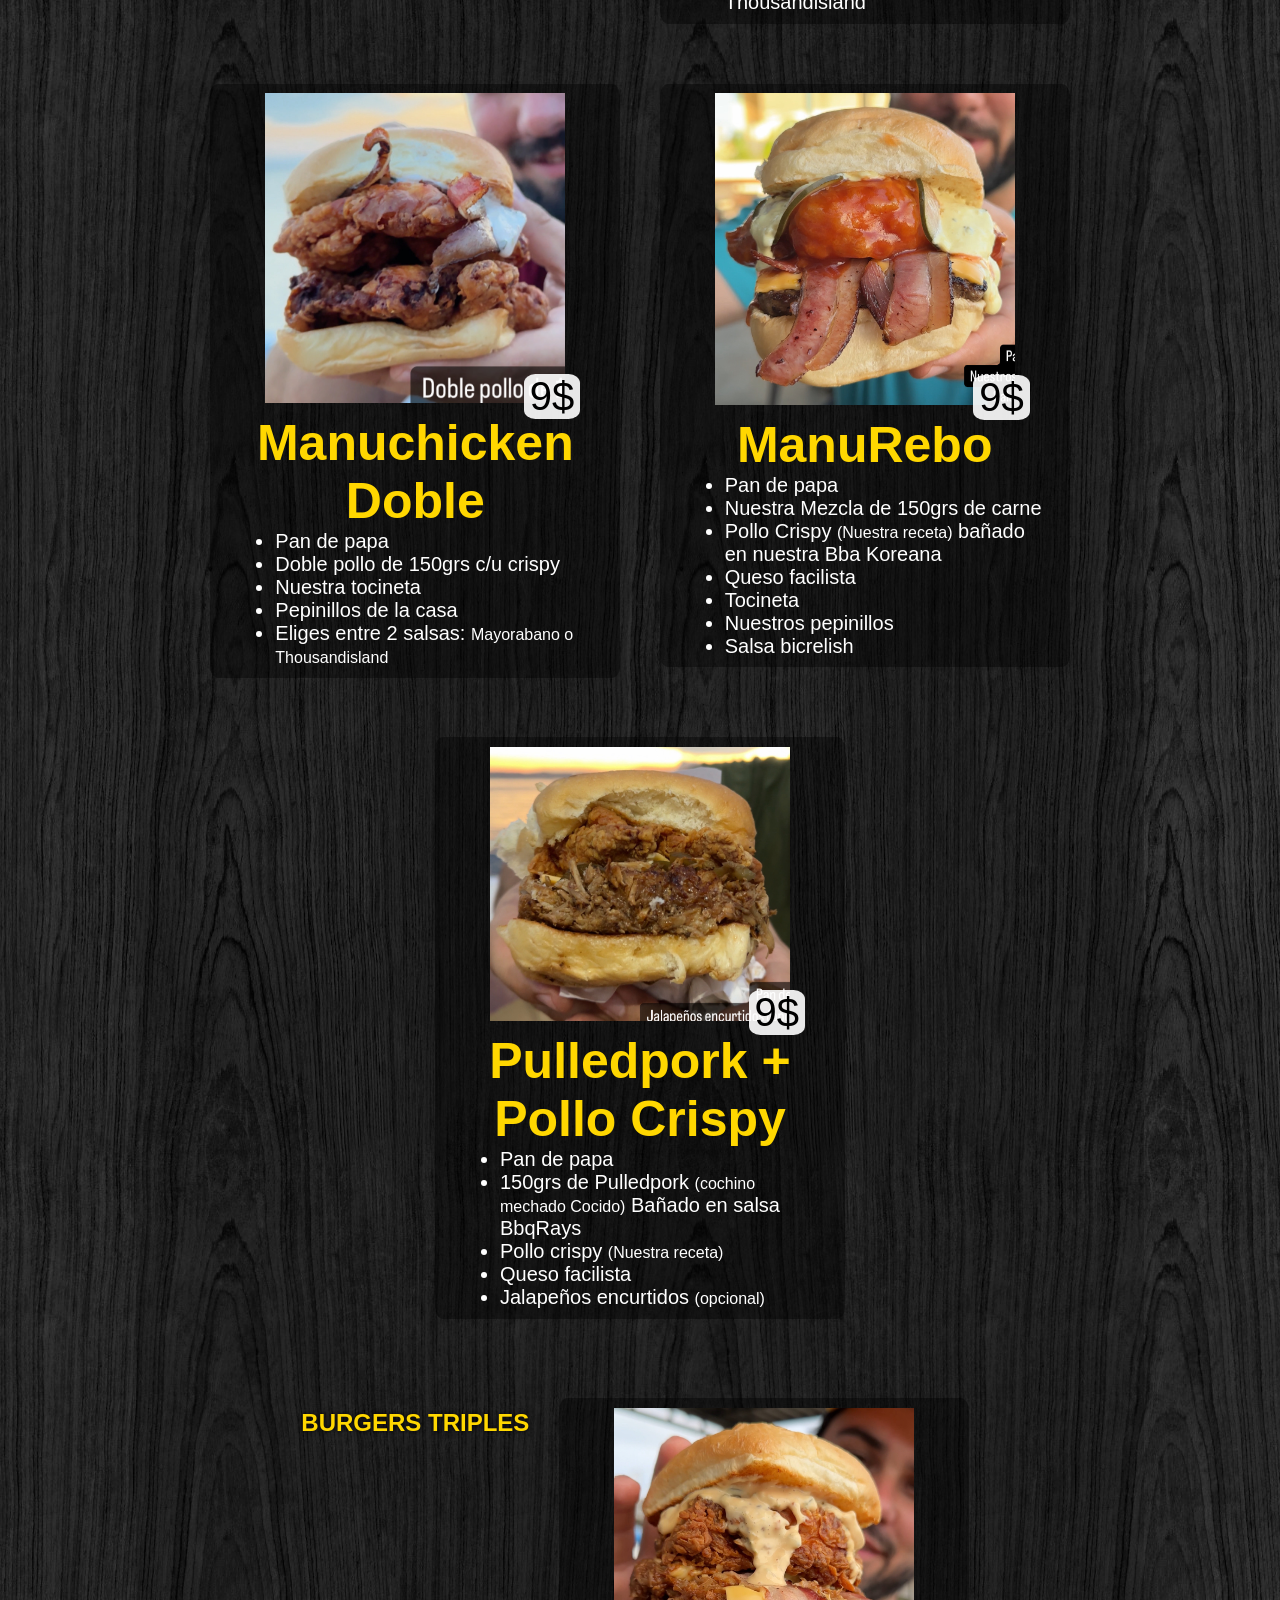
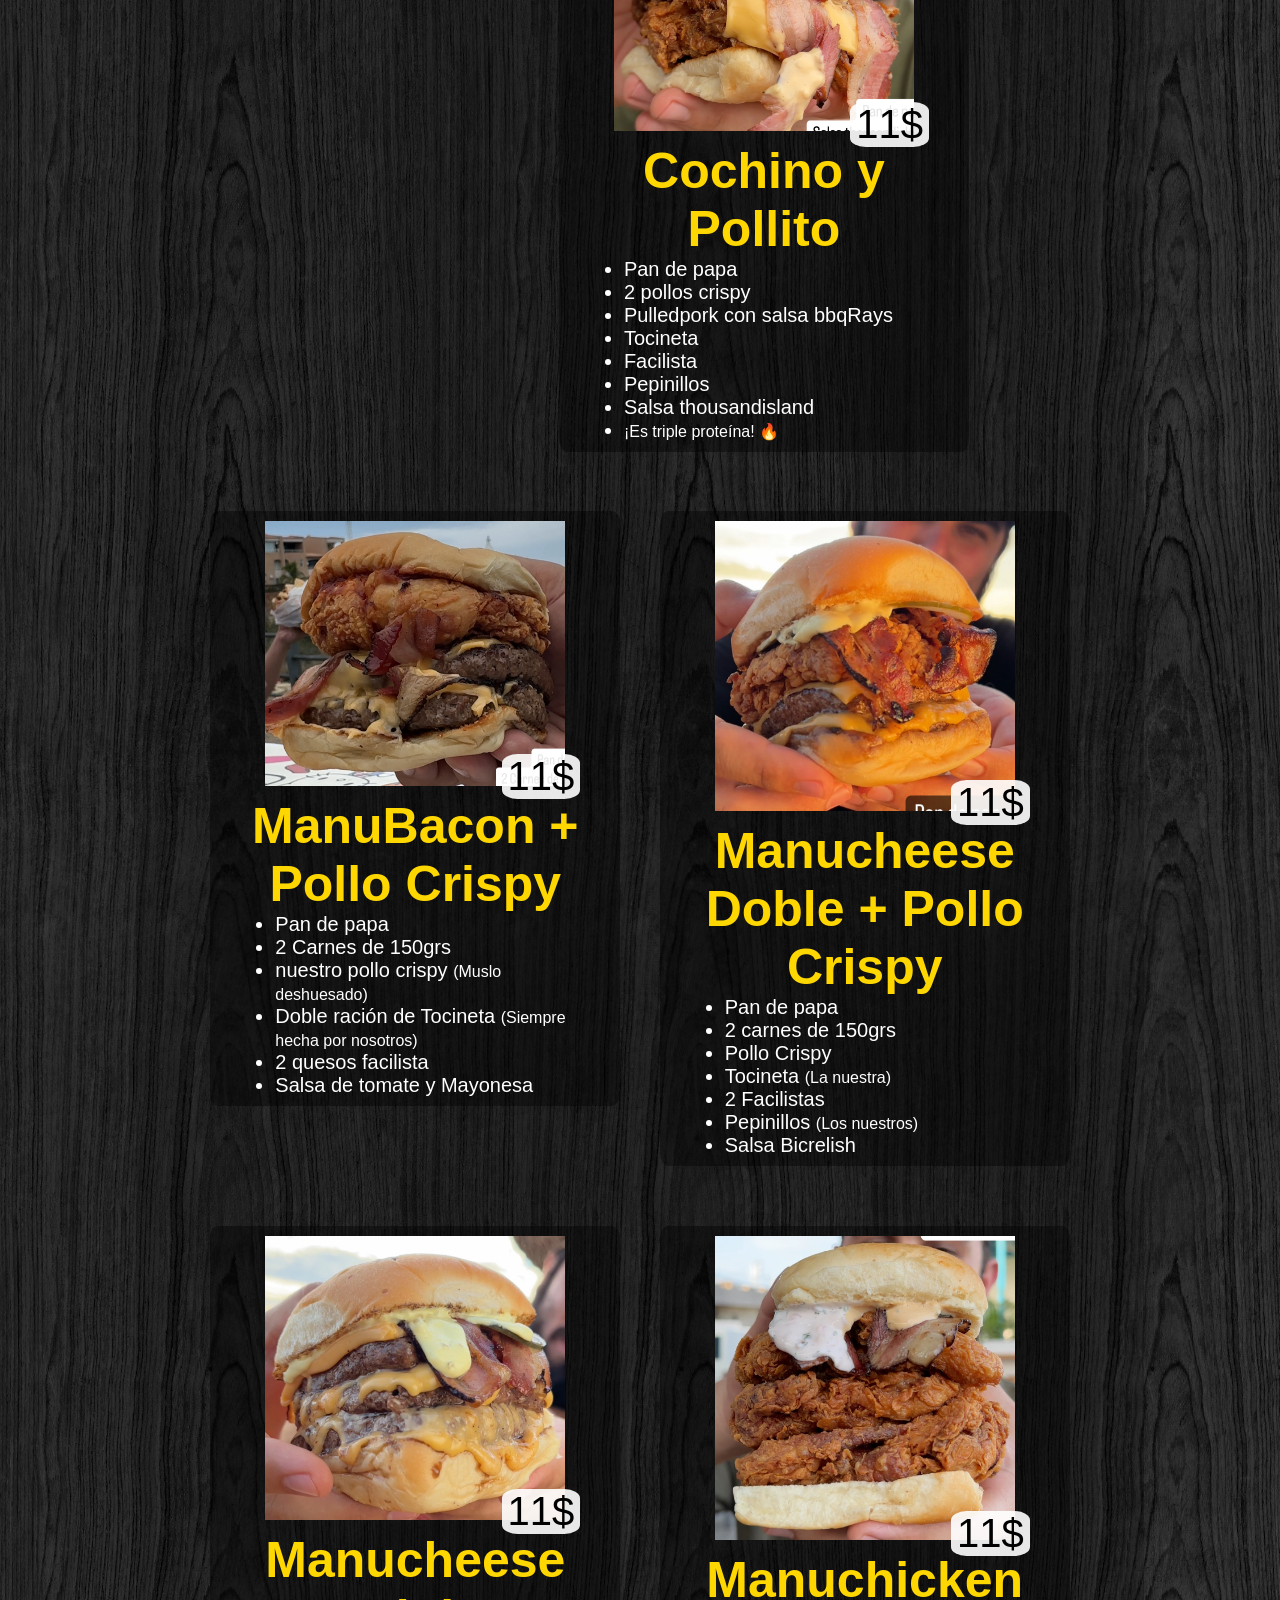
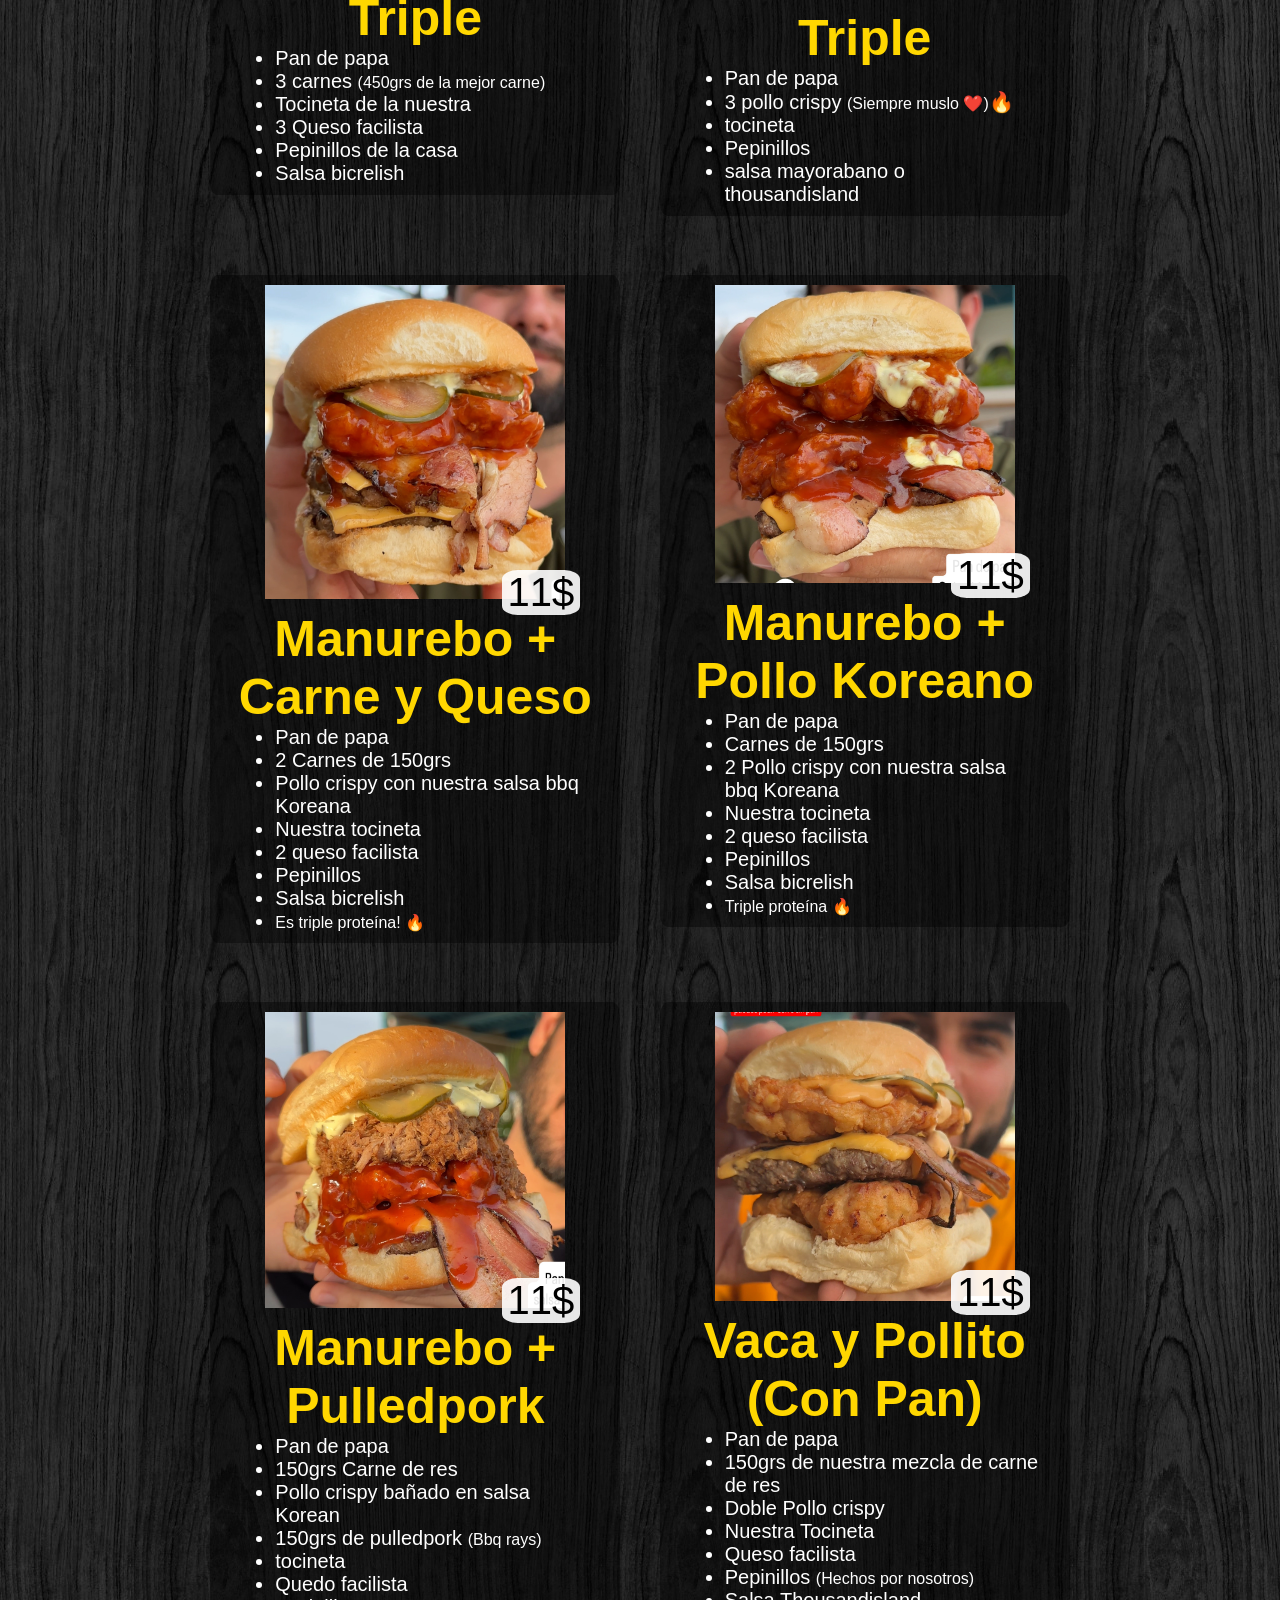
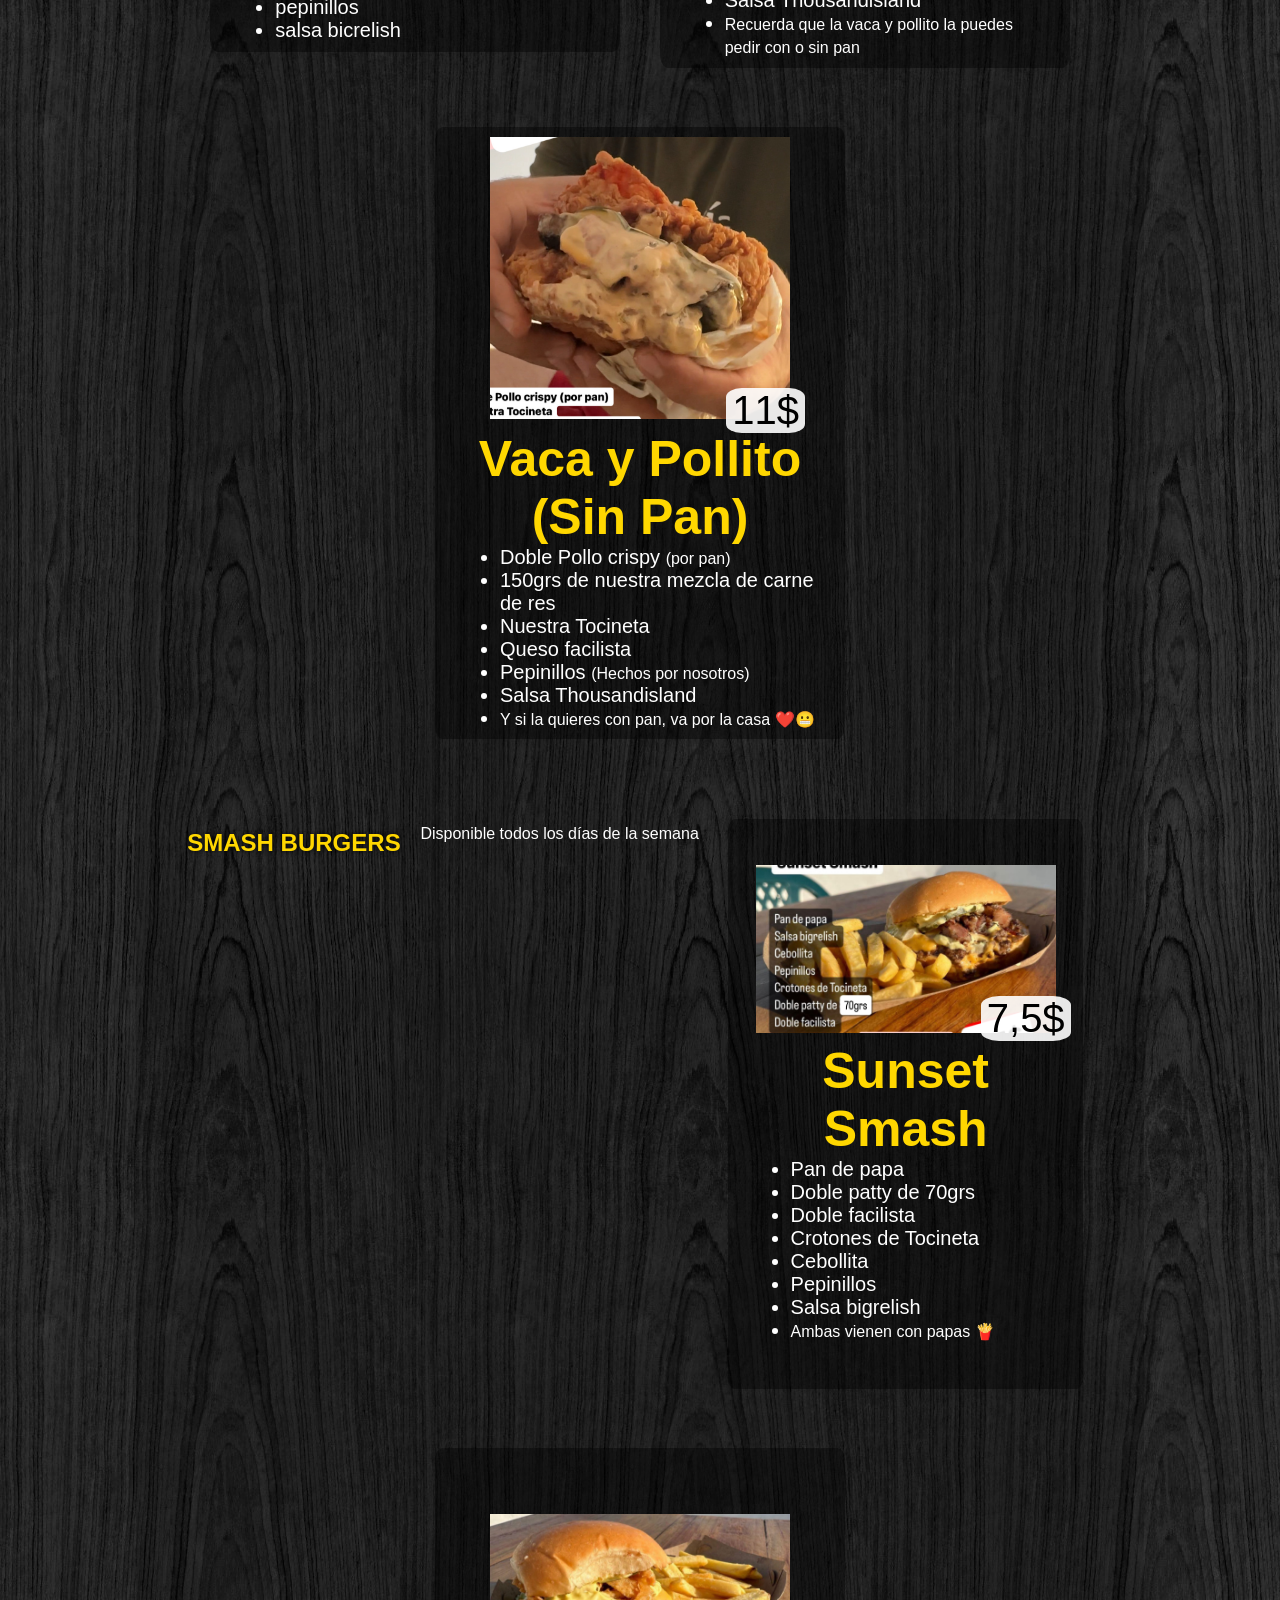
==== commit 118b7008: "Todo el menu en una pagina - beta 1" ====
--- a/index.html
+++ b/index.html
@@ -29,10 +29,11 @@
     </div> -->
 
     <div class="menu-container">
-        <h2>BURGERS ORIGINALES</h2>
-        <h3>MENÚ HABITUAL</h2>
+        
 
         <div class="menu-cards--container">
+            <h2>BURGERS ORIGINALES</h2>
+            <h3>MENÚ HABITUAL</h3>
             <div class="menu-card">
                 <div class="image-price--container">
                     <img id="Manucheese-Img" src="static/Burgers Originales/Menu Habitual/Manucheese.png" alt="ManucheeseImg">
@@ -66,12 +67,8 @@
                     </ul>
                 </div>
             </div>
-            
-        </div>
-
-        <h3>MENÚ ESPECIAL</h2>
-
-        <div class="menu-cards--container">
+
+            <h3>MENÚ ESPECIAL</h3>
             <div class="menu-card">
                 <div class="image-price--container">
                     <img id="PulledPork-Img" src="static/Burgers Originales/Menu Especial/PulledPork.png" alt="PulledPorkImg">
@@ -106,10 +103,893 @@
                     </ul>
                 </div>
             </div>
-
         </div>
 
-    </div>
-
+        <div class="menu-cards--container">
+            <h2>BURGERS DOBLES</h2>
+            <div class="menu-card">
+                <div class="image-price--container">
+                    <img id="BaconMixta-Img" src="static/Burgers Dobles/Bacon Mixta.png" alt="BaconMixtaImg">
+                    <p class="image-price">9$</p>
+                </div>
+                <div class="title-ingredients--container">
+                    <h4 class="card-title">Bacon Mixta</h4>
+                    <ul>
+                        <li>Pan de Papa</li>
+                        <li>150g de nuestra mezcla especial de carne de res</li>
+                        <li>Muslo crispy macerado en buttermilk</li>
+                        <li>2 Quesos facilista</li>
+                        <li>Tocineta 2 servicios <span>(hecha por nosotros)</span></li>
+                        <li>Salsa de tomate y mayonesa</li>
+                    </ul>
+                </div>
+            </div>
+
+            <div class="menu-card">
+                <div class="image-price--container">
+                    <img id="ChickenBacon-Img" src="static/Burgers Dobles/ChickenBacon.png" alt="ChickenBaconImg">
+                    <p class="image-price">9$</p>
+                </div>
+                <div class="title-ingredients--container">
+                    <h4 class="card-title">ChickenBacon</h4>
+                    <ul>
+                        <li>Pan de Papa</li>
+                        <li>Doble pollo crispy <span>(cuadril de muslo macerado en buttermilk)</span></li>
+                        <li>Doble ración de nuestra tocineta</li>
+                        <li>Doble facilista</li>
+                        <li>Salsa de tomate y mayonesa</li>
+                    </ul>
+                </div>
+            </div>
+
+            <div class="menu-card">
+                <div class="image-price--container">
+                    <img id="KoreanPulledpork-Img" src="static/Burgers Dobles/Korean + Pulledpork.png" alt="KoreanPulledporkImg">
+                    <p class="image-price">9$</p>
+                </div>
+                <div class="title-ingredients--container">
+                    <h4 class="card-title">Korean + Pulledpork</h4>
+                    <ul>
+                        <li>Pan de Papa</li>
+                        <li>Pollo crispy <span>(salsa Korean)</span></li>
+                        <li>Pulledpork + BBQ Rays</li>
+                        <li>Repollo morado <span>(cabello de ángel)</span></li>
+                        <li>Salsa Mayorábano</li>
+                        <li>Pepinillos</li>
+                    </ul>
+                </div>
+            </div>
+
+            <div class="menu-card">
+                <div class="image-price--container">
+                    <img id="KoreanCarneQueso-Img" src="static/Burgers Dobles/Korean + Carne y queso.png" alt="KoreanCarneQuesoImg">
+                    <p class="image-price">9$</p>
+                </div>
+                <div class="title-ingredients--container">
+                    <h4 class="card-title">Korean + Carne y queso</h4>
+                    <ul>
+                        <li>Pan de Papa</li>
+                        <li>Carne de 150g <span>(nuestra mezcla)</span></li>
+                        <li>Pollo crispy <span>(cuadril de muslo macerado en buttermilk)</span></li>
+                        <li>Queso facilista</li>
+                        <li>BBQ Korean <span>(opción picante, sriracha)</span></li>
+                        <li>Repollo morado cabello de ángel</li>
+                        <li>Toque de Mayorábano</li>
+                        <li>Pepinillos</li>
+                    </ul>
+                </div>
+            </div>
+
+            <div class="menu-card">
+                <div class="image-price--container">
+                    <img id="KoreanPolloKoreando-Img" src="static/Burgers Dobles/Korean + Pollo crispy Koreando.png" alt="KoreanPolloKoreandoImg">
+                    <p class="image-price">9$</p>
+                </div>
+                <div class="title-ingredients--container">
+                    <h4 class="card-title">Korean + Pollo Crispy Koreando</h4>
+                    <ul>
+                        <li>Pan de Papa</li>
+                        <li>Pollo Koreano x2</li>
+                        <li>Repollo cabello de ángel</li>
+                        <li>Mayorábano</li>
+                        <li>Pepinillos</li>
+                    </ul>
+                </div>
+            </div>
+
+            <div class="menu-card">
+                <div class="image-price--container">
+                    <img id="ManuBacon-Img" src="static/Burgers Dobles/Manubacon.png" alt="ManuBaconImg">
+                    <p class="image-price">9$</p>
+                </div>
+                <div class="title-ingredients--container">
+                    <h4 class="card-title">ManuBacon</h4>
+                    <ul>
+                        <li>Pan de Papa</li>
+                        <li>2 Carnes de 150g</li>
+                        <li>2 Quesos facilista</li>
+                        <li>Doble ración de tocineta <span>(siempre hecha por nosotros)</span></li>
+                        <li>Salsa de tomate y mayonesa</li>
+                    </ul>
+                </div>
+            </div>
+
+            <div class="menu-card">
+                <div class="image-price--container">
+                    <img id="ManucheesePollo-Img" src="static/Burgers Dobles/Manucheese + Pollo.png" alt="ManucheesePolloImg">
+                    <p class="image-price">9$</p>
+                </div>
+                <div class="title-ingredients--container">
+                    <h4 class="card-title">Manucheese + Pollo Crispy</h4>
+                    <ul>
+                        <li>Pan de Papa</li>
+                        <li>Nuestra mezcla de 150g de carne</li>
+                        <li>Pollo Crispy <span>(nuestra receta)</span></li>
+                        <li>Queso Facilista</li>
+                        <li>Tocineta</li>
+                        <li>Nuestros pepinillos</li>
+                        <li>Salsa Bicrelish</li>
+                    </ul>
+                </div>
+            </div>
+
+            <div class="menu-card">
+                <div class="image-price--container">
+                    <img id="ManucheesePulledpork-Img" src="static/Burgers Dobles/Manucheese + Pulledpork_.png" alt="ManucheesePulledporkImg">
+                    <p class="image-price">9$</p>
+                </div>
+                <div class="title-ingredients--container">
+                    <h4 class="card-title">Manucheese + Pulledpork</h4>
+                    <ul>
+                        <li>Pan de Papa</li>
+                        <li>150g carne de res</li>
+                        <li>150g Pulledpork con BBQ Rays</li>
+                        <li>Facilista</li>
+                        <li>Tocineta</li>
+                        <li>Salsa Bicrelish</li>
+                        <li>Pepinillos</li>
+                    </ul>
+                </div>
+            </div>
+
+            <div class="menu-card">
+                <div class="image-price--container">
+                    <img id="ManucheeseDoble-Img" src="static/Burgers Dobles/Manucheese doble_.png" alt="ManucheeseDobleImg">
+                    <p class="image-price">9$</p>
+                </div>
+                <div class="title-ingredients--container">
+                    <h4 class="card-title">Manucheese Doble</h4>
+                    <ul>
+                        <li>Pan de Papa</li>
+                        <li>2 Carnes de 150g <span>(nuestra mezcla especial)</span></li>
+                        <li>2 Queso Facilista</li>
+                        <li>Tocineta hecha por nosotros</li>
+                        <li>Nuestros pepinillos</li>
+                        <li>Bicrelish</li>
+                    </ul>
+                </div>
+            </div>
+
+            <div class="menu-card">
+                <div class="image-price--container">
+                    <img id="ManuchickenCarneQueso-Img" src="static/Burgers Dobles/Manuchicken + carne y queso.png" alt="ManuchickenCarneQuesoImg">
+                    <p class="image-price">9$</p>
+                </div>
+                <div class="title-ingredients--container">
+                    <h4 class="card-title">Manuchicken + Carne y Queso</h4>
+                    <ul>
+                        <li>Pan de Papa</li>
+                        <li>150g de nuestra carne</li>
+                        <li>Pollo crispy <span>(receta de buttermilk)</span></li>
+                        <li>Queso facilista</li>
+                        <li>Nuestra tocineta</li>
+                        <li>Pepinillos <span>(hechos por nosotros)</span></li>
+                        <li>Salsa Mayorábano</li>
+                    </ul>
+                </div>
+            </div>
+        </div>
+
+        <div class="menu-cards--container">
+            <h2>BURGERS DOBLES</h2>
+            <div class="menu-card">
+                <div class="image-price--container">
+                    <img id="BaconMixta-Img" src="static/Burgers Dobles/Bacon Mixta.png" alt="BaconMixtaImg">
+                    <p class="image-price">9$</p>
+                </div>
+                <div class="title-ingredients--container">
+                    <h4 class="card-title">Bacon Mixta</h4>
+                    <ul>
+                        <li>Pan de Papa</li>
+                        <li>150g de nuestra mezcla especial de carne de res</li>
+                        <li>Muslo crispy macerado en buttermilk</li>
+                        <li>2 Quesos facilista</li>
+                        <li>Tocineta 2 servicios <span>(hecha por nosotros)</span></li>
+                        <li>Salsa de tomate y mayonesa</li>
+                    </ul>
+                </div>
+            </div>
+
+            <div class="menu-card">
+                <div class="image-price--container">
+                    <img id="ChickenBacon-Img" src="static/Burgers Dobles/ChickenBacon.png" alt="ChickenBaconImg">
+                    <p class="image-price">9$</p>
+                </div>
+                <div class="title-ingredients--container">
+                    <h4 class="card-title">ChickenBacon</h4>
+                    <ul>
+                        <li>Pan de Papa</li>
+                        <li>Doble pollo crispy <span>(cuadril de muslo macerado en buttermilk)</span></li>
+                        <li>Doble ración de nuestra tocineta</li>
+                        <li>Doble facilista</li>
+                        <li>Salsa de tomate y mayonesa</li>
+                    </ul>
+                </div>
+            </div>
+
+            <div class="menu-card">
+                <div class="image-price--container">
+                    <img id="KoreanPulledpork-Img" src="static/Burgers Dobles/Korean + Pulledpork.png" alt="KoreanPulledporkImg">
+                    <p class="image-price">9$</p>
+                </div>
+                <div class="title-ingredients--container">
+                    <h4 class="card-title">Korean + Pulledpork</h4>
+                    <ul>
+                        <li>Pan de Papa</li>
+                        <li>Pollo crispy <span>(salsa Korean)</span></li>
+                        <li>Pulledpork + BBQ Rays</li>
+                        <li>Repollo morado <span>(cabello de ángel)</span></li>
+                        <li>Salsa Mayorábano</li>
+                        <li>Pepinillos</li>
+                    </ul>
+                </div>
+            </div>
+
+            <div class="menu-card">
+                <div class="image-price--container">
+                    <img id="KoreanCarneQueso-Img" src="static/Burgers Dobles/Korean + Carne y queso.png" alt="KoreanCarneQuesoImg">
+                    <p class="image-price">9$</p>
+                </div>
+                <div class="title-ingredients--container">
+                    <h4 class="card-title">Korean + Carne y queso</h4>
+                    <ul>
+                        <li>Pan de Papa</li>
+                        <li>Carne de 150g <span>(nuestra mezcla)</span></li>
+                        <li>Pollo crispy <span>(cuadril de muslo macerado en buttermilk)</span></li>
+                        <li>Queso facilista</li>
+                        <li>BBQ Korean <span>(opción picante, sriracha)</span></li>
+                        <li>Repollo morado cabello de ángel</li>
+                        <li>Toque de Mayorábano</li>
+                        <li>Pepinillos</li>
+                    </ul>
+                </div>
+            </div>
+
+            <div class="menu-card">
+                <div class="image-price--container">
+                    <img id="KoreanPolloKoreando-Img" src="static/Burgers Dobles/Korean + Pollo crispy Koreando.png" alt="KoreanPolloKoreandoImg">
+                    <p class="image-price">9$</p>
+                </div>
+                <div class="title-ingredients--container">
+                    <h4 class="card-title">Korean + Pollo Crispy Koreando</h4>
+                    <ul>
+                        <li>Pan de Papa</li>
+                        <li>Pollo Koreano x2</li>
+                        <li>Repollo cabello de ángel</li>
+                        <li>Mayorábano</li>
+                        <li>Pepinillos</li>
+                    </ul>
+                </div>
+            </div>
+
+            <div class="menu-card">
+                <div class="image-price--container">
+                    <img id="ManuBacon-Img" src="static/Burgers Dobles/Manubacon.png" alt="ManuBaconImg">
+                    <p class="image-price">9$</p>
+                </div>
+                <div class="title-ingredients--container">
+                    <h4 class="card-title">ManuBacon</h4>
+                    <ul>
+                        <li>Pan de Papa</li>
+                        <li>2 Carnes de 150g</li>
+                        <li>2 Quesos facilista</li>
+                        <li>Doble ración de tocineta <span>(siempre hecha por nosotros)</span></li>
+                        <li>Salsa de tomate y mayonesa</li>
+                    </ul>
+                </div>
+            </div>
+
+            <div class="menu-card">
+                <div class="image-price--container">
+                    <img id="ManucheesePollo-Img" src="static/Burgers Dobles/Manucheese + Pollo.png" alt="ManucheesePolloImg">
+                    <p class="image-price">9$</p>
+                </div>
+                <div class="title-ingredients--container">
+                    <h4 class="card-title">Manucheese + Pollo Crispy</h4>
+                    <ul>
+                        <li>Pan de Papa</li>
+                        <li>Nuestra mezcla de 150g de carne</li>
+                        <li>Pollo Crispy <span>(nuestra receta)</span></li>
+                        <li>Queso Facilista</li>
+                        <li>Tocineta</li>
+                        <li>Nuestros pepinillos</li>
+                        <li>Salsa Bicrelish</li>
+                    </ul>
+                </div>
+            </div>
+
+            <div class="menu-card">
+                <div class="image-price--container">
+                    <img id="ManucheesePulledpork-Img" src="static/Burgers Dobles/Manucheese + Pulledpork_.png" alt="ManucheesePulledporkImg">
+                    <p class="image-price">9$</p>
+                </div>
+                <div class="title-ingredients--container">
+                    <h4 class="card-title">Manucheese + Pulledpork</h4>
+                    <ul>
+                        <li>Pan de Papa</li>
+                        <li>150g carne de res</li>
+                        <li>150g Pulledpork con BBQ Rays</li>
+                        <li>Facilista</li>
+                        <li>Tocineta</li>
+                        <li>Salsa Bicrelish</li>
+                        <li>Pepinillos</li>
+                    </ul>
+                </div>
+            </div>
+
+            <div class="menu-card">
+                <div class="image-price--container">
+                    <img id="ManucheeseDoble-Img" src="static/Burgers Dobles/Manucheese doble_.png" alt="ManucheeseDobleImg">
+                    <p class="image-price">9$</p>
+                </div>
+                <div class="title-ingredients--container">
+                    <h4 class="card-title">Manucheese Doble</h4>
+                    <ul>
+                        <li>Pan de Papa</li>
+                        <li>2 Carnes de 150g <span>(nuestra mezcla especial)</span></li>
+                        <li>2 Queso Facilista</li>
+                        <li>Tocineta hecha por nosotros</li>
+                        <li>Nuestros pepinillos</li>
+                        <li>Bicrelish</li>
+                    </ul>
+                </div>
+            </div>
+
+            <div class="menu-card">
+                <div class="image-price--container">
+                    <img id="ManuchickenCarneQueso-Img" src="static/Burgers Dobles/Manuchicken + carne y queso.png" alt="ManuchickenCarneQuesoImg">
+                    <p class="image-price">9$</p>
+                </div>
+                <div class="title-ingredients--container">
+                    <h4 class="card-title">Manuchicken + Carne y Queso</h4>
+                    <ul>
+                        <li>Pan de Papa</li>
+                        <li>150g de nuestra carne</li>
+                        <li>Pollo crispy <span>(receta de buttermilk)</span></li>
+                        <li>Queso facilista</li>
+                        <li>Nuestra tocineta</li>
+                        <li>Pepinillos <span>(hechos por nosotros)</span></li>
+                        <li>Salsa Mayorábano</li>
+                    </ul>
+                </div>
+            </div>
+
+            <div class="menu-card">
+                <div class="image-price--container">
+                    <img id="ManuchickenPulledpork-Img" src="static/Burgers Dobles/Manuchicken + pulledpork_.png" alt="ManuchickenPulledporkImg">
+                    <p class="image-price">9$</p>
+                </div>
+                <div class="title-ingredients--container">
+                    <h4 class="card-title">Manuchicken + Pulledpork</h4>
+                    <ul>
+                        <li>Pan de papa</li>
+                        <li>Pollo crispy <span>(siempre muslo ❤️)</span></li>
+                        <li>Pulledpork con Bbq Rays</li>
+                        <li>Tocineta</li>
+                        <li>Pepinillos</li>
+                        <li>Salsa mayorabano o Thousandisland</li>
+                    </ul>
+                </div>
+            </div>
+
+            <div class="menu-card">
+                <div class="image-price--container">
+                    <img id="ManuchickenDoble-Img" src="static/Burgers Dobles/Manuchicken doble.png" alt="ManuchickenDobleImg">
+                    <p class="image-price">9$</p>
+                </div>
+                <div class="title-ingredients--container">
+                    <h4 class="card-title">Manuchicken Doble</h4>
+                    <ul>
+                        <li>Pan de papa</li>
+                        <li>Doble pollo de 150grs c/u crispy</li>
+                        <li>Nuestra tocineta</li>
+                        <li>Pepinillos de la casa</li>
+                        <li>Eliges entre 2 salsas: <span>Mayorabano o Thousandisland</span></li>
+                    </ul>
+                </div>
+            </div>
+
+            <div class="menu-card">
+                <div class="image-price--container">
+                    <img id="ManuRebo-Img" src="static/Burgers Dobles/ManuRebo.png" alt="ManuReboImg">
+                    <p class="image-price">9$</p>
+                </div>
+                <div class="title-ingredients--container">
+                    <h4 class="card-title">ManuRebo</h4>
+                    <ul>
+                        <li>Pan de papa</li>
+                        <li>Nuestra Mezcla de 150grs de carne</li>
+                        <li>Pollo Crispy <span>(Nuestra receta)</span> bañado en nuestra Bba Koreana</li>
+                        <li>Queso facilista</li>
+                        <li>Tocineta</li>
+                        <li>Nuestros pepinillos</li>
+                        <li>Salsa bicrelish</li>
+                    </ul>
+                </div>
+            </div>
+
+            <div class="menu-card">
+                <div class="image-price--container">
+                    <img id="PulledporkPolloCrispy-Img" src="static/Burgers Dobles/Pulledpork + Pollo crispy.png" alt="PulledporkPolloCrispyImg">
+                    <p class="image-price">9$</p>
+                </div>
+                <div class="title-ingredients--container">
+                    <h4 class="card-title">Pulledpork + Pollo Crispy</h4>
+                    <ul>
+                        <li>Pan de papa</li>
+                        <li>150grs de Pulledpork <span>(cochino mechado Cocido)</span> Bañado en salsa BbqRays</li>
+                        <li>Pollo crispy <span>(Nuestra receta)</span></li>
+                        <li>Queso facilista</li>
+                        <li>Jalapeños encurtidos <span>(opcional)</span></li>
+                    </ul>
+                </div>
+            </div>
+        </div>
+        
+        <div class="menu-cards--container">
+            <h2>BURGERS TRIPLES</h2>
+            <!-- 1. Cochino y pollito -->
+            <div class="menu-card">
+                <div class="image-price--container">
+                    <img id="CochinoPollito-Img" src="static/Burgers Triples/cochino y pollito.png" alt="CochinoPollitoImg">
+                    <p class="image-price">11$</p>
+                </div>
+                <div class="title-ingredients--container">
+                    <h4 class="card-title">Cochino y Pollito</h4>
+                    <ul>
+                        <li>Pan de papa</li>
+                        <li>2 pollos crispy</li>
+                        <li>Pulledpork con salsa bbqRays</li>
+                        <li>Tocineta</li>
+                        <li>Facilista</li>
+                        <li>Pepinillos</li>
+                        <li>Salsa thousandisland</li>
+                        <li><span>¡Es triple proteína! 🔥</span></li>
+                    </ul>
+                </div>
+            </div>
+
+            <!-- 2. ManuBacon + pollo crispy -->
+            <div class="menu-card">
+                <div class="image-price--container">
+                    <img id="ManuBaconPolloCrispy-Img" src="static/Burgers Triples/ManuBacon + pollo crispy.png" alt="ManuBaconPolloCrispyImg">
+                    <p class="image-price">11$</p>
+                </div>
+                <div class="title-ingredients--container">
+                    <h4 class="card-title">ManuBacon + Pollo Crispy</h4>
+                    <ul>
+                        <li>Pan de papa</li>
+                        <li>2 Carnes de 150grs</li>
+                        <li>nuestro pollo crispy <span>(Muslo deshuesado)</span></li>
+                        <li>Doble ración de Tocineta <span>(Siempre hecha por nosotros)</span></li>
+                        <li>2 quesos facilista</li>
+                        <li>Salsa de tomate y Mayonesa</li>
+                    </ul>
+                </div>
+            </div>
+
+            <!-- 3. Manucheese doble + Pollo crispy -->
+            <div class="menu-card">
+                <div class="image-price--container">
+                    <img id="ManucheeseDoblePolloCrispy-Img" src="static/Burgers Triples/Manucheese doble + Pollo crispy.png" alt="ManucheeseDoblePolloCrispyImg">
+                    <p class="image-price">11$</p>
+                </div>
+                <div class="title-ingredients--container">
+                    <h4 class="card-title">Manucheese Doble + Pollo Crispy</h4>
+                    <ul>
+                        <li>Pan de papa</li>
+                        <li>2 carnes de 150grs</li>
+                        <li>Pollo Crispy</li>
+                        <li>Tocineta <span>(La nuestra)</span></li>
+                        <li>2 Facilistas</li>
+                        <li>Pepinillos <span>(Los nuestros)</span></li>
+                        <li>Salsa Bicrelish</li>
+                    </ul>
+                </div>
+            </div>
+
+            <!-- 4. Manucheese triple -->
+            <div class="menu-card">
+                <div class="image-price--container">
+                    <img id="ManucheeseTriple-Img" src="static/Burgers Triples/Manucheese triple.png" alt="ManucheeseTripleImg">
+                    <p class="image-price">11$</p>
+                </div>
+                <div class="title-ingredients--container">
+                    <h4 class="card-title">Manucheese Triple</h4>
+                    <ul>
+                        <li>Pan de papa</li>
+                        <li>3 carnes <span>(450grs de la mejor carne)</span></li>
+                        <li>Tocineta de la nuestra</li>
+                        <li>3 Queso facilista</li>
+                        <li>Pepinillos de la casa</li>
+                        <li>Salsa bicrelish</li>
+                    </ul>
+                </div>
+            </div>
+
+            <!-- 5. Manuchicken triple -->
+            <div class="menu-card">
+                <div class="image-price--container">
+                    <img id="ManuchickenTriple-Img" src="static/Burgers Triples/Manuchicken triple.png" alt="ManuchickenTripleImg">
+                    <p class="image-price">11$</p>
+                </div>
+                <div class="title-ingredients--container">
+                    <h4 class="card-title">Manuchicken Triple</h4>
+                    <ul>
+                        <li>Pan de papa</li>
+                        <li>3 pollo crispy <span>(Siempre muslo ❤️)</span>🔥</li>
+                        <li>tocineta</li>
+                        <li>Pepinillos</li>
+                        <li>salsa mayorabano o thousandisland</li>
+                    </ul>
+                </div>
+            </div>
+
+            <!-- 6. ManuRebo + Carne y queso -->
+            <div class="menu-card">
+                <div class="image-price--container">
+                    <img id="ManuReboCarneQueso-Img" src="static/Burgers Triples/ManuRebo + Carne y queso.png" alt="ManuReboCarneQuesoImg">
+                    <p class="image-price">11$</p>
+                </div>
+                <div class="title-ingredients--container">
+                    <h4 class="card-title">Manurebo + Carne y Queso</h4>
+                    <ul>
+                        <li>Pan de papa</li>
+                        <li>2 Carnes de 150grs</li>
+                        <li>Pollo crispy con nuestra salsa bbq Koreana</li>
+                        <li>Nuestra tocineta</li>
+                        <li>2 queso facilista</li>
+                        <li>Pepinillos</li>
+                        <li>Salsa bicrelish</li>
+                        <li><span>Es triple proteína! 🔥</span></li>
+                    </ul>
+                </div>
+            </div>
+
+            <!-- 7. ManuRebo + pollo koreano -->
+            <div class="menu-card">
+                <div class="image-price--container">
+                    <img id="ManuReboPolloKoreano-Img" src="static/Burgers Triples/ManuRebo + pollo koreano.png" alt="ManuReboPolloKoreanoImg">
+                    <p class="image-price">11$</p>
+                </div>
+                <div class="title-ingredients--container">
+                    <h4 class="card-title">Manurebo + Pollo Koreano</h4>
+                    <ul>
+                        <li>Pan de papa</li>
+                        <li>Carnes de 150grs</li>
+                        <li>2 Pollo crispy con nuestra salsa bbq Koreana</li>
+                        <li>Nuestra tocineta</li>
+                        <li>2 queso facilista</li>
+                        <li>Pepinillos</li>
+                        <li>Salsa bicrelish</li>
+                        <li><span>Triple proteína 🔥</span></li>
+                    </ul>
+                </div>
+            </div>
+
+            <!-- 8. Manurebo + Pulledpork -->
+            <div class="menu-card">
+                <div class="image-price--container">
+                    <img id="ManuReboPulledpork-Img" src="static/Burgers Triples/Manurebo + Pulledpork.png" alt="ManuReboPulledporkImg">
+                    <p class="image-price">11$</p>
+                </div>
+                <div class="title-ingredients--container">
+                    <h4 class="card-title">Manurebo + Pulledpork</h4>
+                    <ul>
+                        <li>Pan de papa</li>
+                        <li>150grs Carne de res</li>
+                        <li>Pollo crispy bañado en salsa Korean</li>
+                        <li>150grs de pulledpork <span>(Bbq rays)</span></li>
+                        <li>tocineta</li>
+                        <li>Quedo facilista</li>
+                        <li>pepinillos</li>
+                        <li>salsa bicrelish</li>
+                    </ul>
+                </div>
+            </div>
+
+            <!-- 9. Vaca y pollito con pan -->
+            <div class="menu-card">
+                <div class="image-price--container">
+                    <img id="VacaPollitoConPan-Img" src="static/Burgers Triples/vaca y pollito con pan.png" alt="VacaPollitoConPanImg">
+                    <p class="image-price">11$</p>
+                </div>
+                <div class="title-ingredients--container">
+                    <h4 class="card-title">Vaca y Pollito (Con Pan)</h4>
+                    <ul>
+                        <li>Pan de papa</li>
+                        <li>150grs de nuestra mezcla de carne de res</li>
+                        <li>Doble Pollo crispy</li>
+                        <li>Nuestra Tocineta</li>
+                        <li>Queso facilista</li>
+                        <li>Pepinillos <span>(Hechos por nosotros)</span></li>
+                        <li>Salsa Thousandisland</li>
+                        <li><span>Recuerda que la vaca y pollito la puedes pedir con o sin pan</span></li>
+                    </ul>
+                </div>
+            </div>
+
+            <!-- 10. Vaca y pollito (Sin pan / Pollo por pan) -->
+            <div class="menu-card">
+                <div class="image-price--container">
+                    <img id="VacaPollito-Img" src="static/Burgers Triples/Vaca y pollito.png" alt="VacaPollitoImg">
+                    <p class="image-price">11$</p>
+                </div>
+                <div class="title-ingredients--container">
+                    <h4 class="card-title">Vaca y Pollito (Sin Pan)</h4>
+                    <ul>
+                        <li>Doble Pollo crispy <span>(por pan)</span></li>
+                        <li>150grs de nuestra mezcla de carne de res</li>
+                        <li>Nuestra Tocineta</li>
+                        <li>Queso facilista</li>
+                        <li>Pepinillos <span>(Hechos por nosotros)</span></li>
+                        <li>Salsa Thousandisland</li>
+                        <li><span>Y si la quieres con pan, va por la casa ❤️😬</span></li>
+                    </ul>
+                </div>
+            </div>
+        </div>
+    
+        <div class="menu-cards--container">
+            <h2>SMASH BURGERS</h2>
+            <p class="section-note">Disponible todos los días de la semana</p>
+            <!-- 1. Sunset Smash -->
+            <div class="menu-card">
+                <div class="image-price--container">
+                    <img id="SunsetSmash-Img" src="static/Burgers Smash/Sunset Smash.png" alt="SunsetSmashImg">
+                    <p class="image-price">7,5$</p>
+                </div>
+                <div class="title-ingredients--container">
+                    <h4 class="card-title">Sunset Smash</h4>
+                    <ul>
+                        <li>Pan de papa</li>
+                        <li>Doble patty de 70grs</li>
+                        <li>Doble facilista</li>
+                        <li>Crotones de Tocineta</li>
+                        <li>Cebollita</li>
+                        <li>Pepinillos</li>
+                        <li>Salsa bigrelish</li>
+                        <li><span>Ambas vienen con papas 🍟</span></li>
+                    </ul>
+                </div>
+            </div>
+
+            <!-- 2. Crispy Smash -->
+            <div class="menu-card">
+                <div class="image-price--container">
+                    <img id="CrispySmash-Img" src="static/Burgers Smash/Crispy Smash.png" alt="CrispySmashImg">
+                    <p class="image-price">7,5$</p>
+                </div>
+                <div class="title-ingredients--container">
+                    <h4 class="card-title">Crispy Smash</h4>
+                    <ul>
+                        <li>Pan de papa</li>
+                        <li>Doble patty de 70grs con Cebolla smashada</li>
+                        <li>Doble queso facilista</li>
+                        <li>Cebolla Crispy</li>
+                        <li>Pepinillos</li>
+                        <li>Salsa Bicrelish</li>
+                        <li><span>Ambas vienen con papas 🍟</span></li>
+                    </ul>
+                </div>
+            </div>
+        </div>
+
+        <div class="menu-cards--container">
+            <h2>ACOMPAÑANTES</h2>
+            <!-- 1. Buñusazon -->
+            <div class="menu-card">
+                <div class="image-price--container">
+                    <img id="Bunusazon-Img" src="static/Acompanantes/Buñuelos.png" alt="BunusazonImg">
+                    <p class="image-price">5$</p>
+                </div>
+                <div class="title-ingredients--container">
+                    <h4 class="card-title">Buñusazon</h4>
+                    <ul>
+                        <li>5 bolitas de masa de yuca</li>
+                        <li>Rellenas de queso mozzarella</li>
+                        <li>Acompañadas con tártara</li>
+                    </ul>
+                </div>
+            </div>
+
+            <!-- 2. Papas Fritas -->
+            <div class="menu-card">
+                <div class="image-price--container">
+                    <img id="PapasFritas-Img" src="static/Acompanantes/Papas.png" alt="PapasFritasImg">
+                    <p class="image-price">2$</p>
+                </div>
+                <div class="title-ingredients--container">
+                    <h4 class="card-title">Papas Fritas</h4>
+                    <ul>
+                        <li>Ración de 150grs de papas clásicas</li>
+                    </ul>
+                </div>
+            </div>
+
+            <!-- 3. Tender o Chupetas -->
+            <div class="menu-card">
+                <div class="image-price--container">
+                    <img id="TendersChupetas-Img" src="static/Acompanantes/chupetas o tenders de pollo.png" alt="TendersChupetasImg">
+                    <p class="image-price">5$</p>
+                </div>
+                <div class="title-ingredients--container">
+                    <h4 class="card-title">Tenders o Chupetas</h4>
+                    <ul>
+                        <li>300grs de muslo deshuesado en corte de un bocado</li>
+                        <li>Macerado en buttermilk</li>
+                        <li>Apañado en harinas especiales y frito</li>
+                        <li>Eliges entre 2 salsas: <span>Bbq Rays o Salsa de tomate</span></li>
+                    </ul>
+                </div>
+            </div>
+
+            <!-- 4. Cotufas o PopCorn de pollo -->
+            <div class="menu-card">
+                <div class="image-price--container">
+                    <img id="CotufasPollo-Img" src="static/Acompanantes/cotufas de pollo.png" alt="CotufasPolloImg">
+                    <p class="image-price">3,5$</p>
+                </div>
+                <div class="title-ingredients--container">
+                    <h4 class="card-title">Cotufas o PopCorn de Pollo</h4>
+                    <ul>
+                        <li>200grs de cubos de pollo crispy</li>
+                        <li>Macerados en buttermilk</li>
+                        <li><span>¡Precio especial! 🔥</span></li>
+                    </ul>
+                </div>
+            </div>
+
+            <!-- 5. ManuPotato -->
+            <div class="menu-card">
+                <div class="image-price--container">
+                    <img id="ManuPotato-Img" src="static/Acompanantes/papas especiales.png" alt="ManuPotatoImg">
+                    <p class="image-price">5$</p>
+                </div>
+                <div class="title-ingredients--container">
+                    <h4 class="card-title">ManuPotato</h4>
+                    <ul>
+                        <li>300grs de papas</li>
+                        <li>40grs de tocineta</li>
+                        <li>40grs de queso facilista</li>
+                    </ul>
+                </div>
+            </div>
+
+            <!-- 6. ChickenPotato -->
+            <div class="menu-card">
+                <div class="image-price--container">
+                    <img id="ChickenPotato-Img" src="static/Acompanantes/papas especiales.png" alt="ChickenPotatoImg">
+                    <p class="image-price">5$</p>
+                </div>
+                <div class="title-ingredients--container">
+                    <h4 class="card-title">ChickenPotato</h4>
+                    <ul>
+                        <li>150grs de papas</li>
+                        <li>150grs de pollo crispy</li>
+                        <li>20grs de tocineta</li>
+                        <li>20grs de queso facilista</li>
+                    </ul>
+                </div>
+            </div>
+
+            <!-- 7. PulledPotato -->
+            <div class="menu-card">
+                <div class="image-price--container">
+                    <img id="PulledPotato-Img" src="static/Acompanantes/papas especiales (1).png" alt="PulledPotatoImg">
+                    <p class="image-price">5$</p>
+                </div>
+                <div class="title-ingredients--container">
+                    <h4 class="card-title">PulledPotato</h4>
+                    <ul>
+                        <li>300grs de papas</li>
+                        <li>100grs de cochino mechado</li>
+                        <li>Salsa Bbq Rays</li>
+                        <li>Opción a Jalapeño</li>
+                    </ul>
+                </div>
+            </div>
+        </div>
+    
+        <!-- SECCIÓN MANUKIDS -->
+        <div class="menu-cards--container">
+            <h2>MANUKIDS</h2>
+            <!-- ManuKids Combo -->
+            <div class="menu-card">
+                <div class="image-price--container">
+                    <img id="ManuKids-Img" src="static/ManuKids/ManuKids.png" alt="ManuKidsImg">
+                    <div class="multi-price">
+                        <p class="image-price">7,5$ <span>Sencilla</span></p>
+                        <p class="image-price">8,5$ <span>Doble</span></p>
+                    </div>
+                </div>
+                <div class="title-ingredients--container">
+                    <h4 class="card-title">Combo ManuKids</h4>
+                    <ul>
+                        <li>Burger <span>(Pan de papa, carne de 80grs, queso facilista, pepinillos y salsa de tomate)</span></li>
+                        <li>Papas Fritas <span>(150grs)</span></li>
+                        <li>Salsa de tomate</li>
+                        <li>Yukypak</li>
+                    </ul>
+                </div>
+            </div>
+        </div>
+
+        <!-- SECCIÓN PRODUCTOS KETO Y LA CASA -->
+        <div class="menu-cards--container">
+            <h2>CHIHARRÓN</h2>
+            <!-- 1. Chicharrón Keto listo -->
+            <div class="menu-card">
+                <div class="image-price--container">
+                    <img id="ChicharronKeto-Img" src="static/Chicharron/chicharrón keto.png" alt="ChicharronKetoImg">
+                    <p class="image-price">2$</p>
+                </div>
+                <div class="title-ingredients--container">
+                    <h4 class="card-title">Chicharrón Keto (Listo)</h4>
+                    <ul>
+                        <li>Contiene 70grs</li>
+                        <li>100% natural procesado por nosotros</li>
+                        <li>Sin aceites vegetales</li>
+                        <li><span>¡Para consumir sin remordimiento! 🐷</span></li>
+                    </ul>
+                </div>
+            </div>
+
+            <!-- 2. Hojuelas de Chicharrón para preparar -->
+            <div class="menu-card">
+                <div class="image-price--container">
+                    <img id="HojuelasChicharron-Img" src="static/Chicharron/hojuelas de chicharrón.png" alt="HojuelasChicharronImg">
+                    <p class="image-price">10$</p>
+                </div>
+                <div class="title-ingredients--container">
+                    <h4 class="card-title">Hojuelas de Chicharrón</h4>
+                    <ul>
+                        <li>Presentación de 1kg</li>
+                        <li>Producto Keto para preparar</li>
+                        <li><span>Las puedes hacer fritas o en Airfryer 💡</span></li>
+                    </ul>
+                </div>
+            </div>
+        </div>
+
+            <!-- 3. Virutas de Tocineta -->
+            <div class="menu-cards--container">
+                <h2>VIRUTAS</h2>
+                <div class="menu-card">
+                    <div class="image-price--container">
+                        <img id="Virutas-Img" src="static/Virutas/virutas.png" alt="VirutasImg">
+                        <p class="image-price">--$</p>
+                    </div>
+                    <div class="title-ingredients--container">
+                        <h4 class="card-title">Virutas de Tocineta</h4>
+                        <ul>
+                            <li>Recortes seleccionados de tocineta y lomo</li>
+                            <li>Cortados en cubos listos para usar en el hogar</li>
+                            <li>Tocineta 100% hecha a leña</li>
+                            <li>Procesada desde el cerdo hasta nuestra cocina</li>
+                        </ul>
+                    </div>
+                </div>
+            </div>
 </body>
 </html>
--- a/styles.css
+++ b/styles.css
@@ -1,7 +1,3 @@
-html {
-    background-image: url('wood-veneer-none-xb3p3p-1200.jpg');
-}
-
 body {
     background-image: url('wood-veneer-none-xb3p3p-1200.jpg');
     color: white;
@@ -67,6 +63,15 @@
     }
     .image-price {
         font-size: 24px;
+    }
+    .multi-price {
+        bottom: -2%;       /* Ajuste ligero de posición para pantallas pequeñas */
+        right: -2%;
+        gap: 3px;
+    }
+    
+    .multi-price .image-price {
+        font-size: 24px;   /* Sincronizado con tu tamaño de .image-price en móviles */
     }
 }
 
@@ -138,6 +143,33 @@
     color: black;
     border-radius: 20% 20% 20% 20%;
     font-size: 40px;
+}
+
+.multi-price {
+    display: flex;
+    flex-direction: column; /* Apila los precios verticalmente */
+    gap: 5px;               /* Añade un espacio pequeño entre cada precio */
+    position: absolute;
+    bottom: -5%;
+    right: -5%;
+    width: fit-content;
+    height: fit-content;
+}
+
+.multi-price .image-price {
+    position: relative;    /* Cambia a relativo para que se apilen dentro del contenedor */
+    bottom: auto;
+    right: auto;
+    margin: 0;
+    white-space: nowrap;   /* Evita que el precio y el texto se corten en líneas separadas */
+}
+
+.multi-price .image-price span {
+    font-size: 45%;        /* Reduce el tamaño del texto descriptivo para que no compita con el precio */
+    margin-left: 8px;      /* Separa el texto un poco del número */
+    color: #555;           /* Un tono un poco más suave que el negro del precio principal */
+    font-weight: bold;
+    align-self: center;    /* Centra verticalmente el texto respecto al precio */
 }
 
 .title-ingredients--container {
